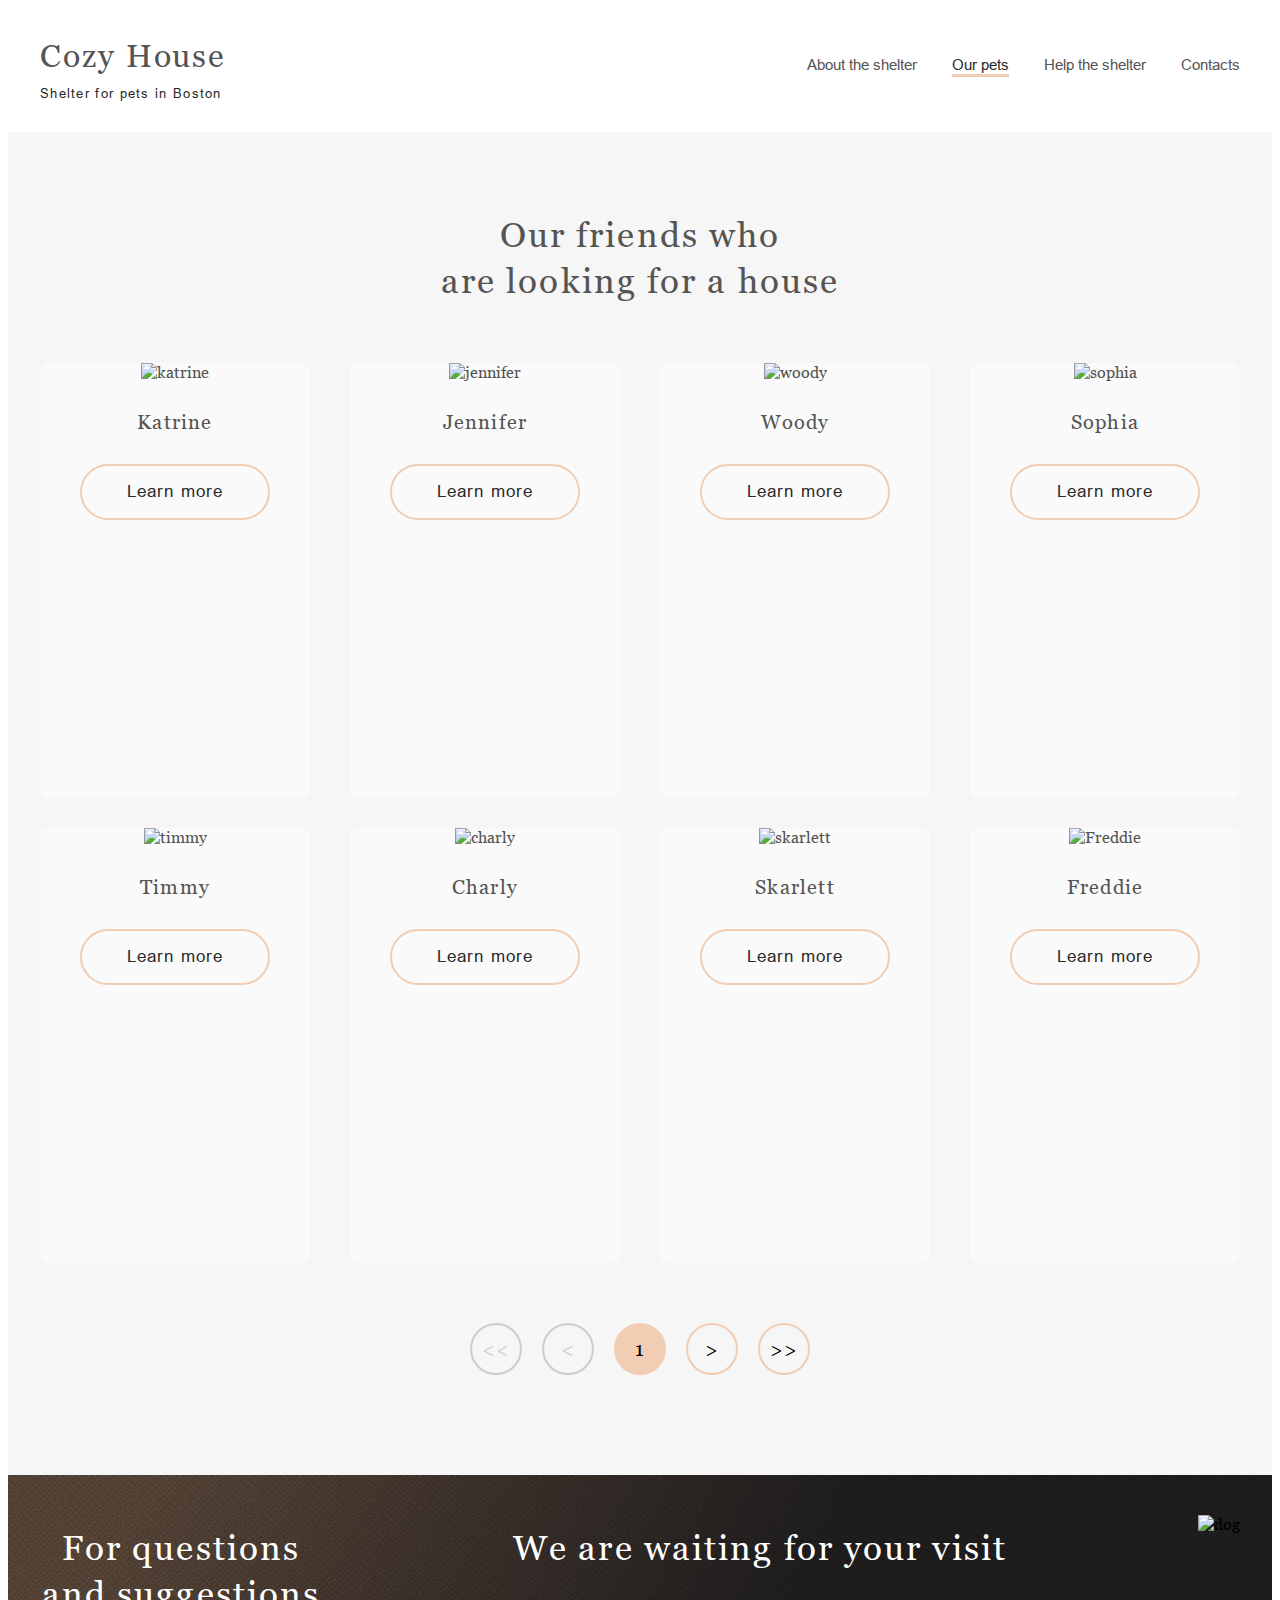
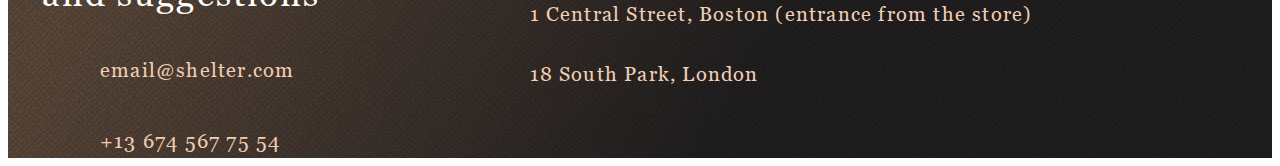
==== shelter/pages/pets/index.html @ 900b5357 "refactor: fix interactive in pagination-btn" ====
<!DOCTYPE html>
<html lang="en">
<head>
    <meta charset="UTF-8">
    <meta http-equiv="X-UA-Compatible" content="IE=edge">
    <meta name="viewport" content="width=device-width, initial-scale=1.0">
    <title>Shelter</title>
    <link rel="stylesheet" href="normalize.css">
    <link rel='stylesheet' href="style.css">
    <link rel='stylesheet' href="https://cdnjs.cloudflare.com/ajax/libs/font-awesome/6.1.1/css/all.min.css">
</head>
<body>
    <header class="header">
        <div class="wrapper">
            <div class="logo">
                <h1><a href='https://rolling-scopes-school.github.io/whityha-JSFE2022Q1/shelter/pages/main/'>Cozy House</a></h1>
                <span>Shelter for pets in Boston</span>
            </div>                
            <nav class="navbar">
                <ul class="navbar-list">
                    <li><a href="https://rolling-scopes-school.github.io/whityha-JSFE2022Q1/shelter/pages/main/">About the shelter</a></li>
                    <li><a class="active" href="#">Our pets</a></li>
                    <li><a href="https://rolling-scopes-school.github.io/whityha-JSFE2022Q1/shelter/pages/main/#help">Help the shelter</a></li>
                    <li><a href="#footer">Contacts</a></li>
                </ul>
            </nav>
        </div>
    </header>
    <main>
        <div class="content wrapper">
            <h3>Our friends who<br> are looking for a house</h3>
            <div class="content_cards">
                <div class="content_cards_card">
                    <img src="../../assets/images/pets-katrine.png" alt="katrine">
                    <span class="animal-name">Katrine</span>
                    <button type="button">Learn more</button>
                </div>
                <div class="content_cards_card">
                    <img src="../../assets/images/pets-jennifer.png" alt="jennifer">
                    <span class="animal-name">Jennifer</span>
                    <button type="button">Learn more</button>
                </div>
                <div class="content_cards_card">
                    <img src="../../assets/images/pets-woody.png" alt="woody">
                    <span class="animal-name">Woody</span>
                    <button type="button">Learn more</button>
                </div>
                <div class="content_cards_card">
                    <img src="../../assets/images/pets-sophia.png" alt="sophia">
                    <span class="animal-name">Sophia</span>
                    <button type="button">Learn more</button>
                </div>
                <div class="content_cards_card">
                    <img src="../../assets/images/pets-timmy.png" alt="timmy">
                    <span class="animal-name">Timmy</span>
                    <button type="button">Learn more</button>
                </div>
                <div class="content_cards_card">
                    <img src="../../assets/images/pets-charly.png" alt="charly">
                    <span class="animal-name">Charly</span>
                    <button type="button">Learn more</button>
                </div>
                <div class="content_cards_card">
                    <img src="../../assets/images/pets-scarlet.png" alt="skarlett">
                    <span class="animal-name">Skarlett</span>
                    <button type="button">Learn more</button>
                </div>
                <div class="content_cards_card">
                    <img src="../../assets/images/pets-freddie.png" alt="Freddie">
                    <span class="animal-name">Freddie</span>
                    <button type="button">Learn more</button>
                </div>
            </div>
            <div class="content_pagination">
                <button disabled class="prev-all pagination_btn"><<</button>
                <button disabled class="prev pagination_btn"><</button>
                <button class='page-number'>1</button>
                <button class="next pagination_btn">></button>
                <button class="next-all pagination_btn">>></button>
            </div>
        </div>
    </main>
    <footer id="footer" class="footer">
        <div class="wrapper">
            <div class="footer_content">
                <div class="footer_content_contacts">
                    <h3>For questions and suggestions</h3>
                    <a class="email" href="mailto:email@shelter.com">email@shelter.com</a>
                    <a class='phone' href="tel:+136745677554">+13 674 567 75 54</a>
                </div>
                <div class="footer_content_address">
                    <h3>We are waiting for your visit</h3>
                    <address class="address_boston"><a target='_blank' href="https://goo.gl/maps/nfhwfXQECsjqqBsg9">1 Central Street, Boston (entrance from the store)</a></address>
                    <address class="address_london"><a target='_blank' href="https://goo.gl/maps/8sc8VZQRDBwhTuon7">18 South Park, London</a></address>
                </div>
                <div class="footer_content_image">
                    <img src="../../assets/images/footer-puppy.png" alt="dog">
                </div>
            </div>
        </div>
    </footer>    
</body>
</html>
---- shelter/pages/pets/style.css ----
ul,ol{list-style:none;padding:0}a{text-decoration:none;color:inherit}*{-webkit-box-sizing:border-box;box-sizing:border-box}h1,h2,h3,h4,h5,h6{padding:0;margin:0}@font-face{font-family:'Arial';src:url("../../assets/fonts/arial/arial-regular.ttf") format("truetype");font-weight:400;font-style:normal}@font-face{font-family:'Arial';src:url("../../assets/fonts/arial/arial-italic.ttf") format("truetype");font-weight:400;font-style:italic}@font-face{font-family:'Georgia';src:url("../../assets/fonts/georgia/georgia-regular.ttf") format("truetype");font-weight:400;font-style:normal}.wrapper{font-family:Arial,sans-serif;width:1200px;margin:0 auto}.header{position:-webkit-sticky;position:sticky;top:0;background-color:#fff}.header .wrapper{padding:30px 0px;display:-webkit-box;display:-ms-flexbox;display:flex;-webkit-box-pack:justify;-ms-flex-pack:justify;justify-content:space-between}.header .wrapper .logo h1{color:#545454;font-family:Georgia,serif;font-size:32px;line-height:1.1;letter-spacing:.06em;margin-bottom:10px;font-weight:400}.header .wrapper .logo span{color:#292929;letter-spacing:.1em;font-size:13px;line-height:14.95px}.header .wrapper .navbar-list{display:-webkit-box;display:-ms-flexbox;display:flex;-webkit-column-gap:35px;column-gap:35px;color:#545454;font-size:15px;line-height:24px}.header .wrapper .navbar-list .active{color:#292929;position:relative;padding-bottom:4px}.header .wrapper .navbar-list .active::after{content:'';position:absolute;width:100%;bottom:0;left:0;height:3px;background-color:#F1CDB3}.header .wrapper .navbar-list a{-webkit-transition:.1s;transition:.1s}.header .wrapper .navbar-list a:hover{color:#292929}main{background-color:#F6F6F6}main .content{padding:80px 0px 100px 0px;display:-webkit-box;display:-ms-flexbox;display:flex;-webkit-box-orient:vertical;-webkit-box-direction:normal;-ms-flex-direction:column;flex-direction:column;-webkit-box-align:center;-ms-flex-align:center;align-items:center}main .content h3{font-size:35px;line-height:1.3;font-family:Georgia,serif;font-weight:400;letter-spacing:.06em;color:#545454;text-align:center}main .content_cards{margin-top:60px;margin-bottom:60px;display:-webkit-box;display:-ms-flexbox;display:flex;-ms-flex-wrap:wrap;flex-wrap:wrap;-webkit-box-pack:center;-ms-flex-pack:center;justify-content:center;-webkit-column-gap:40px;column-gap:40px;row-gap:30px;color:#545454}main .content_cards_card{width:270px;border-radius:9px;height:435px;background-color:#FAFAFA;font-family:Georgia,serif;display:-webkit-box;display:-ms-flexbox;display:flex;-webkit-box-orient:vertical;-webkit-box-direction:normal;-ms-flex-direction:column;flex-direction:column;-webkit-box-align:center;-ms-flex-align:center;align-items:center;-webkit-transition:.2s;transition:.2s}main .content_cards_card:hover{cursor:pointer;background-color:#fff}main .content_cards_card:hover button{border-color:#F1CDB3}main .content_cards_card img{margin-bottom:30px}main .content_cards_card .animal-name{margin-bottom:30px;font-size:20px;letter-spacing:.06em;line-height:1.13}main .content_cards_card button{color:#292929;padding:15px 45px;border-radius:100px;border:2px solid #F1CDB3;background-color:transparent;-webkit-transition:.2s;transition:.2s;font-size:17px;font-weight:400;letter-spacing:.06em;line-height:1.3}main .content_cards_card button:hover{cursor:pointer;border-color:#FDDCC4;background-color:#FDDCC4}main .content_pagination{display:-webkit-box;display:-ms-flexbox;display:flex;-webkit-column-gap:20px;column-gap:20px;-webkit-box-pack:center;-ms-flex-pack:center;justify-content:center}main .content_pagination button{font-family:Georgia,serif;border-radius:50px;border:2px solid #F1CDB3;width:52px;height:52px;font-size:20px;letter-spacing:.06em;background-color:inherit;-webkit-transition:.2s;transition:.2s}main .content_pagination .pagination_btn:hover:not([disabled]){cursor:pointer;background-color:#FDDCC4;border:2px solid #FDDCC4}main .content_pagination .pagination_btn:disabled{border:2px solid #CDCDCD;color:#CDCDCD;cursor:default}main .content_pagination .page-number{background-color:#F1CDB3}.footer{background:url("../../assets/images/noise_transparent@2x.png"),linear-gradient(120deg, #5B483A 10%, #211F20 60%);padding-top:40px}.footer_content{display:-webkit-box;display:-ms-flexbox;display:flex;-webkit-box-pack:justify;-ms-flex-pack:justify;justify-content:space-between;font-family:Georgia,serif}.footer_content_contacts{display:-webkit-box;display:-ms-flexbox;display:flex;-webkit-box-orient:vertical;-webkit-box-direction:normal;-ms-flex-direction:column;flex-direction:column;max-width:23.5%;padding-top:10px}.footer_content_contacts h3{font-size:35px;line-height:1.3;font-family:Georgia,serif;font-weight:400;letter-spacing:.06em;color:#545454;text-align:center;color:#fff;margin-bottom:40px}.footer_content_contacts .email{padding-left:60px;padding-top:3px;padding-bottom:3px;font-family:Georgia,serif;font-size:20px;line-height:23px;letter-spacing:.06em;color:#F1CDB3;text-decoration:none;font-weight:400;margin-bottom:40px;background:url("../../assets/icons/mail.svg") no-repeat left center}.footer_content_contacts .phone{padding:5px 0px 5px 60px;font-family:Georgia,serif;font-size:20px;line-height:23px;letter-spacing:.06em;color:#F1CDB3;text-decoration:none;font-weight:400;background:url("../../assets/icons/icon-phone.svg") no-repeat left center}.footer_content_contacts .email:hover,.footer_content_contacts .phone:hover{text-decoration:underline}.footer_content_address{display:-webkit-box;display:-ms-flexbox;display:flex;padding-top:10px;-webkit-box-orient:vertical;-webkit-box-direction:normal;-ms-flex-direction:column;flex-direction:column;margin-left:160px;font-family:Georgia,serif;font-size:20px;line-height:23px;letter-spacing:.06em;color:#F1CDB3}.footer_content_address h3{font-size:35px;line-height:1.3;font-family:Georgia,serif;font-weight:400;letter-spacing:.06em;color:#545454;text-align:center;color:#fff}.footer_content_address .address_boston,.footer_content_address .address_london{font-style:normal;margin-top:32px}.footer_content_address .address_boston a,.footer_content_address .address_london a{display:inline-block;color:inherit;text-decoration:none;background:url("../../assets/icons/icon-marker.svg") no-repeat left center;padding-left:42px;text-align:left}.footer_content_address .address_boston a:hover,.footer_content_address .address_london a:hover{text-decoration:underline}.footer_content_address .address_london a{padding-top:5px;padding-bottom:5px}.footer_content_image{margin-left:160px;max-height:310px}
/*# sourceMappingURL=style.css.map */
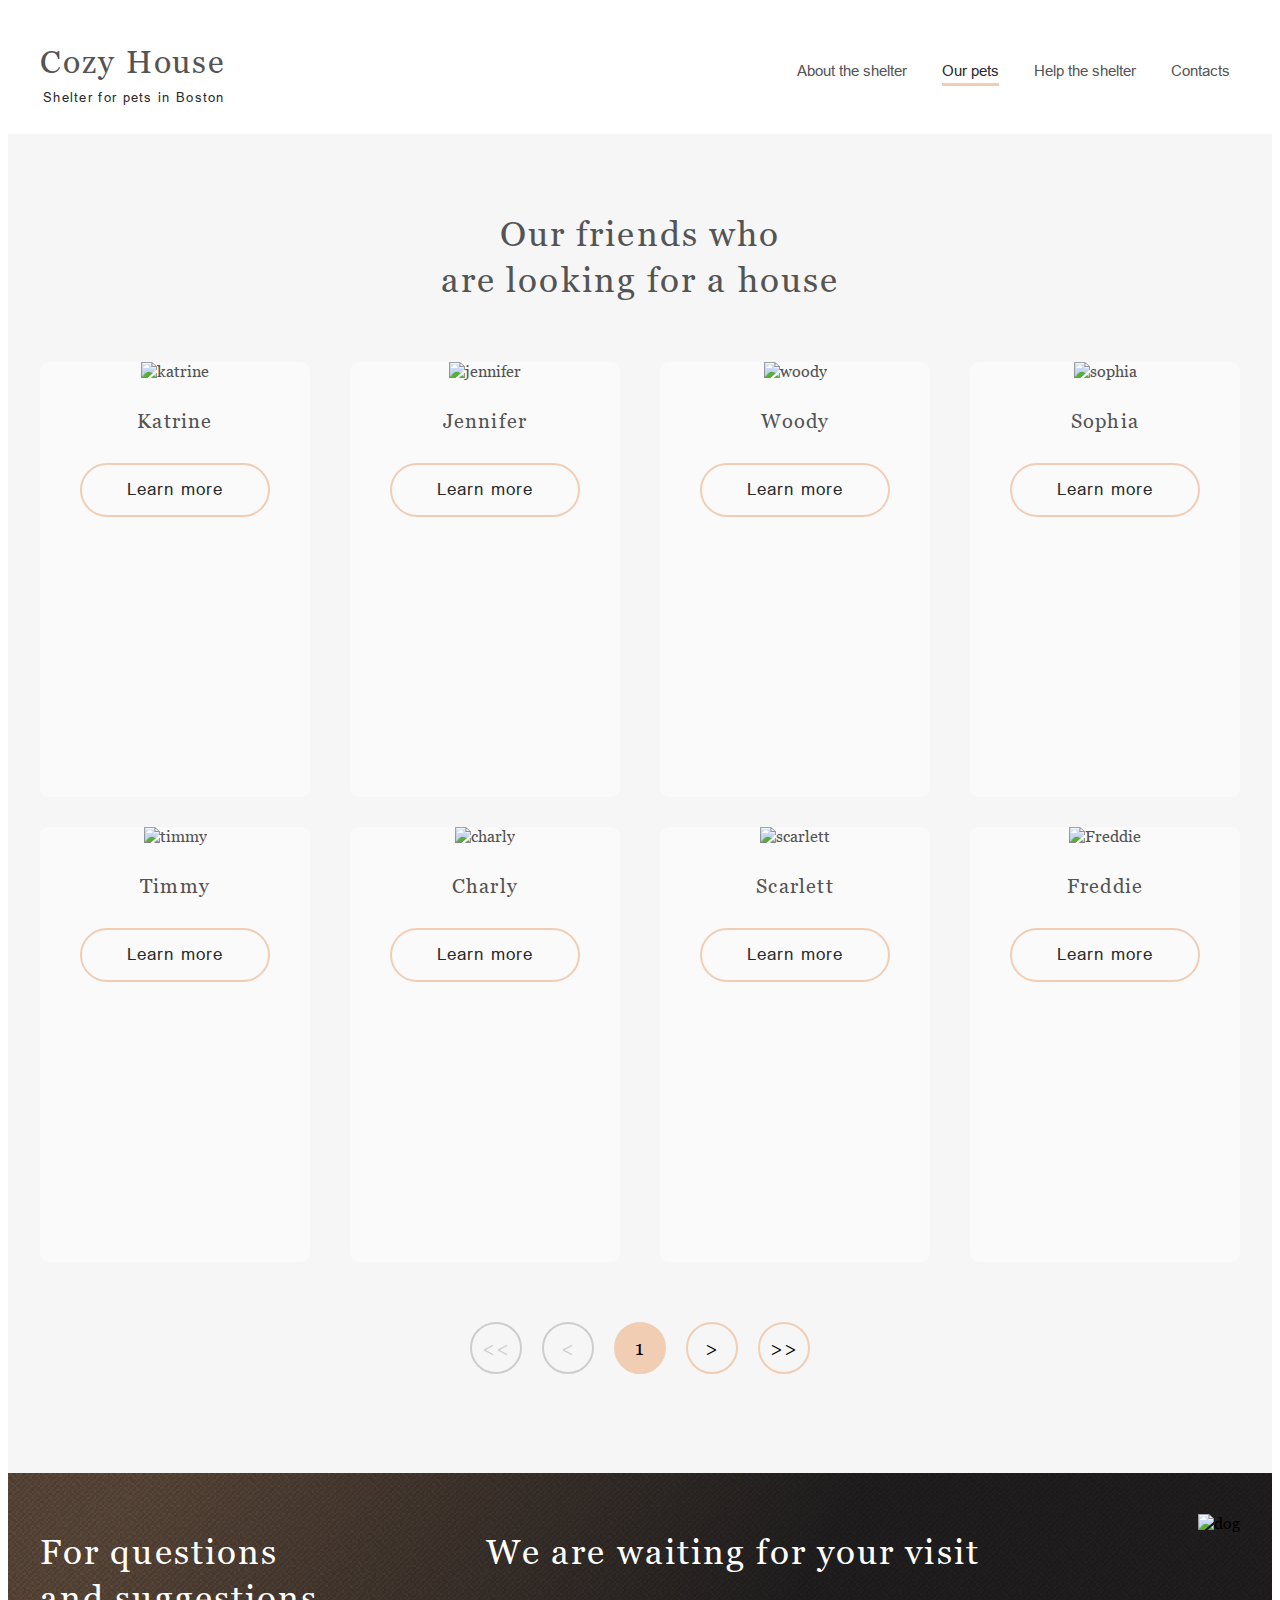
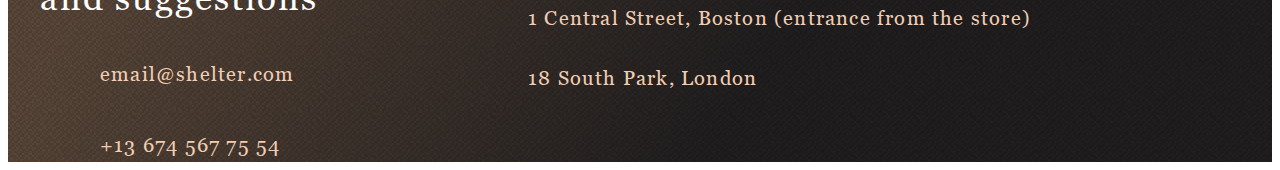
==== commit c0e2da13: "fix: убрал класс активности с окна popup на обеих страницах. Пофикисил бесконечную генерацию popupов" ====
--- a/shelter/pages/pets/index.html
+++ b/shelter/pages/pets/index.html
@@ -10,13 +10,21 @@
     <link rel='stylesheet' href="https://cdnjs.cloudflare.com/ajax/libs/font-awesome/6.1.1/css/all.min.css">
 </head>
 <body>
+    <div class="overlay"></div>
     <header class="header">
         <div class="wrapper">
             <div class="logo">
                 <h1><a href='https://rolling-scopes-school.github.io/whityha-JSFE2022Q1/shelter/pages/main/'>Cozy House</a></h1>
                 <span>Shelter for pets in Boston</span>
-            </div>                
+            </div>
+            <div class="burger-overlay"></div>
+            <div class="burger">                
+            </div>             
             <nav class="navbar">
+                <div class="fake-logo">
+                    <a class="cozy" href='https://rolling-scopes-school.github.io/whityha-JSFE2022Q1/shelter/pages/main/'>Cozy House</a>
+                    <span class="small-text">Shelter for pets in Boston</span>
+                </div>
                 <ul class="navbar-list">
                     <li><a href="https://rolling-scopes-school.github.io/whityha-JSFE2022Q1/shelter/pages/main/">About the shelter</a></li>
                     <li><a class="active" href="#">Our pets</a></li>
@@ -33,7 +41,7 @@
                 <div class="content_cards_card">
                     <img src="../../assets/images/pets-katrine.png" alt="katrine">
                     <span class="animal-name">Katrine</span>
-                    <button type="button">Learn more</button>
+                    <button data-name='Katrine' type="button">Learn more</button>
                 </div>
                 <div class="content_cards_card">
                     <img src="../../assets/images/pets-jennifer.png" alt="jennifer">
@@ -61,8 +69,8 @@
                     <button type="button">Learn more</button>
                 </div>
                 <div class="content_cards_card">
-                    <img src="../../assets/images/pets-scarlet.png" alt="skarlett">
-                    <span class="animal-name">Skarlett</span>
+                    <img src="../../assets/images/pets-scarlett.png" alt="scarlett">
+                    <span class="animal-name">Scarlett</span>
                     <button type="button">Learn more</button>
                 </div>
                 <div class="content_cards_card">
@@ -98,6 +106,7 @@
                 </div>
             </div>
         </div>
-    </footer>    
+    </footer>   
+    <script src="script.js"></script> 
 </body>
 </html>--- a/shelter/pages/pets/style.css
+++ b/shelter/pages/pets/style.css
@@ -1,2 +1,2 @@
-ul,ol{list-style:none;padding:0}a{text-decoration:none;color:inherit}*{-webkit-box-sizing:border-box;box-sizing:border-box}h1,h2,h3,h4,h5,h6{padding:0;margin:0}@font-face{font-family:'Arial';src:url("../../assets/fonts/arial/arial-regular.ttf") format("truetype");font-weight:400;font-style:normal}@font-face{font-family:'Arial';src:url("../../assets/fonts/arial/arial-italic.ttf") format("truetype");font-weight:400;font-style:italic}@font-face{font-family:'Georgia';src:url("../../assets/fonts/georgia/georgia-regular.ttf") format("truetype");font-weight:400;font-style:normal}.wrapper{font-family:Arial,sans-serif;width:1200px;margin:0 auto}.header{position:-webkit-sticky;position:sticky;top:0;background-color:#fff}.header .wrapper{padding:30px 0px;display:-webkit-box;display:-ms-flexbox;display:flex;-webkit-box-pack:justify;-ms-flex-pack:justify;justify-content:space-between}.header .wrapper .logo h1{color:#545454;font-family:Georgia,serif;font-size:32px;line-height:1.1;letter-spacing:.06em;margin-bottom:10px;font-weight:400}.header .wrapper .logo span{color:#292929;letter-spacing:.1em;font-size:13px;line-height:14.95px}.header .wrapper .navbar-list{display:-webkit-box;display:-ms-flexbox;display:flex;-webkit-column-gap:35px;column-gap:35px;color:#545454;font-size:15px;line-height:24px}.header .wrapper .navbar-list .active{color:#292929;position:relative;padding-bottom:4px}.header .wrapper .navbar-list .active::after{content:'';position:absolute;width:100%;bottom:0;left:0;height:3px;background-color:#F1CDB3}.header .wrapper .navbar-list a{-webkit-transition:.1s;transition:.1s}.header .wrapper .navbar-list a:hover{color:#292929}main{background-color:#F6F6F6}main .content{padding:80px 0px 100px 0px;display:-webkit-box;display:-ms-flexbox;display:flex;-webkit-box-orient:vertical;-webkit-box-direction:normal;-ms-flex-direction:column;flex-direction:column;-webkit-box-align:center;-ms-flex-align:center;align-items:center}main .content h3{font-size:35px;line-height:1.3;font-family:Georgia,serif;font-weight:400;letter-spacing:.06em;color:#545454;text-align:center}main .content_cards{margin-top:60px;margin-bottom:60px;display:-webkit-box;display:-ms-flexbox;display:flex;-ms-flex-wrap:wrap;flex-wrap:wrap;-webkit-box-pack:center;-ms-flex-pack:center;justify-content:center;-webkit-column-gap:40px;column-gap:40px;row-gap:30px;color:#545454}main .content_cards_card{width:270px;border-radius:9px;height:435px;background-color:#FAFAFA;font-family:Georgia,serif;display:-webkit-box;display:-ms-flexbox;display:flex;-webkit-box-orient:vertical;-webkit-box-direction:normal;-ms-flex-direction:column;flex-direction:column;-webkit-box-align:center;-ms-flex-align:center;align-items:center;-webkit-transition:.2s;transition:.2s}main .content_cards_card:hover{cursor:pointer;background-color:#fff}main .content_cards_card:hover button{border-color:#F1CDB3}main .content_cards_card img{margin-bottom:30px}main .content_cards_card .animal-name{margin-bottom:30px;font-size:20px;letter-spacing:.06em;line-height:1.13}main .content_cards_card button{color:#292929;padding:15px 45px;border-radius:100px;border:2px solid #F1CDB3;background-color:transparent;-webkit-transition:.2s;transition:.2s;font-size:17px;font-weight:400;letter-spacing:.06em;line-height:1.3}main .content_cards_card button:hover{cursor:pointer;border-color:#FDDCC4;background-color:#FDDCC4}main .content_pagination{display:-webkit-box;display:-ms-flexbox;display:flex;-webkit-column-gap:20px;column-gap:20px;-webkit-box-pack:center;-ms-flex-pack:center;justify-content:center}main .content_pagination button{font-family:Georgia,serif;border-radius:50px;border:2px solid #F1CDB3;width:52px;height:52px;font-size:20px;letter-spacing:.06em;background-color:inherit;-webkit-transition:.2s;transition:.2s}main .content_pagination .pagination_btn:hover:not([disabled]){cursor:pointer;background-color:#FDDCC4;border:2px solid #FDDCC4}main .content_pagination .pagination_btn:disabled{border:2px solid #CDCDCD;color:#CDCDCD;cursor:default}main .content_pagination .page-number{background-color:#F1CDB3}.footer{background:url("../../assets/images/noise_transparent@2x.png"),linear-gradient(120deg, #5B483A 10%, #211F20 60%);padding-top:40px}.footer_content{display:-webkit-box;display:-ms-flexbox;display:flex;-webkit-box-pack:justify;-ms-flex-pack:justify;justify-content:space-between;font-family:Georgia,serif}.footer_content_contacts{display:-webkit-box;display:-ms-flexbox;display:flex;-webkit-box-orient:vertical;-webkit-box-direction:normal;-ms-flex-direction:column;flex-direction:column;max-width:23.5%;padding-top:10px}.footer_content_contacts h3{font-size:35px;line-height:1.3;font-family:Georgia,serif;font-weight:400;letter-spacing:.06em;color:#545454;text-align:center;color:#fff;margin-bottom:40px}.footer_content_contacts .email{padding-left:60px;padding-top:3px;padding-bottom:3px;font-family:Georgia,serif;font-size:20px;line-height:23px;letter-spacing:.06em;color:#F1CDB3;text-decoration:none;font-weight:400;margin-bottom:40px;background:url("../../assets/icons/mail.svg") no-repeat left center}.footer_content_contacts .phone{padding:5px 0px 5px 60px;font-family:Georgia,serif;font-size:20px;line-height:23px;letter-spacing:.06em;color:#F1CDB3;text-decoration:none;font-weight:400;background:url("../../assets/icons/icon-phone.svg") no-repeat left center}.footer_content_contacts .email:hover,.footer_content_contacts .phone:hover{text-decoration:underline}.footer_content_address{display:-webkit-box;display:-ms-flexbox;display:flex;padding-top:10px;-webkit-box-orient:vertical;-webkit-box-direction:normal;-ms-flex-direction:column;flex-direction:column;margin-left:160px;font-family:Georgia,serif;font-size:20px;line-height:23px;letter-spacing:.06em;color:#F1CDB3}.footer_content_address h3{font-size:35px;line-height:1.3;font-family:Georgia,serif;font-weight:400;letter-spacing:.06em;color:#545454;text-align:center;color:#fff}.footer_content_address .address_boston,.footer_content_address .address_london{font-style:normal;margin-top:32px}.footer_content_address .address_boston a,.footer_content_address .address_london a{display:inline-block;color:inherit;text-decoration:none;background:url("../../assets/icons/icon-marker.svg") no-repeat left center;padding-left:42px;text-align:left}.footer_content_address .address_boston a:hover,.footer_content_address .address_london a:hover{text-decoration:underline}.footer_content_address .address_london a{padding-top:5px;padding-bottom:5px}.footer_content_image{margin-left:160px;max-height:310px}
+ul,ol{list-style:none;padding:0}a{text-decoration:none;color:inherit}html{scroll-behavior:smooth}*{-webkit-box-sizing:border-box;box-sizing:border-box}h1,h2,h3,h4,h5,h6{padding:0;margin:0}@font-face{font-family:'Arial';src:url("../../assets/fonts/arial/arial-regular.ttf") format("truetype");font-weight:400;font-style:normal}@font-face{font-family:'Arial';src:url("../../assets/fonts/arial/arial-italic.ttf") format("truetype");font-weight:400;font-style:italic}@font-face{font-family:'Georgia';src:url("../../assets/fonts/georgia/georgia-regular.ttf") format("truetype");font-weight:400;font-style:normal}body.active{overflow-y:hidden}body.active .logo{opacity:0}.wrapper{font-family:Arial,sans-serif;width:1200px;margin:0 auto}@media (max-width: 1279px){.wrapper{width:100%}}.overlay{-webkit-transition:.2s;transition:.2s}.overlay.active{position:fixed;z-index:4;width:100vw;height:100vh;background-color:rgba(41,41,41,0.6)}.overlay:hover{cursor:pointer}.popup{display:-webkit-box;display:-ms-flexbox;display:flex;width:900px;height:500px;background-color:#FAFAFA;border-radius:20px;position:fixed;top:50%;left:50%;z-index:10;-webkit-transform:translateX(-50%) translateY(-50%);transform:translateX(-50%) translateY(-50%);-webkit-transition:3s;transition:3s}@media (max-width: 1279px){.popup{width:630px;height:auto;min-height:350px}}@media (max-width: 1279px) and (max-width: 767px){.popup{width:240px}}.popup_close-btn{position:absolute;right:-40px;top:-50px;width:50px;height:50px;border:2px solid #F1CDB3;border-radius:100px;background-color:transparent;-webkit-transform:rotate(45deg);transform:rotate(45deg);cursor:pointer;-webkit-transition:.2s;transition:.2s}@media (max-width: 767px){.popup_close-btn{right:-25px}}.popup_close-btn:hover{background-color:#FDDCC4}.popup_close-btn::after{content:'';background-color:black;position:absolute;top:50%;left:50%;width:17px;height:2px;-webkit-transform:rotate(0deg) translateX(-50%) translateY(-50%);transform:rotate(0deg) translateX(-50%) translateY(-50%)}.popup_close-btn::before{content:'';background-color:black;position:absolute;top:50%;left:50%;width:2px;height:17px;-webkit-transform:rotate(0deg) translateX(-50%) translateY(-50%);transform:rotate(0deg) translateX(-50%) translateY(-50%)}.popup_img{width:500px}@media (max-width: 1279px){.popup_img{width:350px;height:350px}}@media (max-width: 1279px) and (max-width: 767px){.popup_img{display:none}}.popup_img img{width:500px;border-radius:10px}@media (max-width: 1279px){.popup_img img{width:350px;height:350px}}.popup_description{margin-left:29px;margin-top:50px;margin-right:20px;display:-webkit-box;display:-ms-flexbox;display:flex;-webkit-box-orient:vertical;-webkit-box-direction:normal;-ms-flex-direction:column;flex-direction:column;row-gap:40px;font-family:Georgia,serif}@media (max-width: 1279px){.popup_description{margin-top:10px;margin-left:11px;row-gap:20px}}@media (max-width: 1279px) and (max-width: 767px){.popup_description{margin:10px}}@media (max-width: 767px){.popup_description_breed{text-align:center}}.popup_description_breed .name-animal{font-size:35px;line-height:1.3;font-family:Georgia,serif;font-weight:400;letter-spacing:.06em;color:#545454;text-align:center;color:black;margin-bottom:10px}@media (max-width: 767px){.popup_description_breed .name-animal{font-size:25px;line-height:1.1}}.popup_description_breed p{font-size:20px;line-height:23px}@media (max-width: 1279px){.popup_description_text{font-size:13px}}@media (max-width: 1279px) and (max-width: 767px){.popup_description_text{text-align:justify}}.popup_description_list{display:-webkit-box;display:-ms-flexbox;display:flex;-webkit-box-orient:vertical;-webkit-box-direction:normal;-ms-flex-direction:column;flex-direction:column;row-gap:10px;margin:0}@media (max-width: 1279px){.popup_description_list{padding-bottom:10px}}.popup_description_list .list-item{font-weight:bold;position:relative;margin-left:20px}.popup_description_list .list-item .dinamic{font-weight:normal}.popup_description_list .list-item::before{color:#F1CDB3;content:'●';position:absolute;top:0px;left:-20px}.header{position:-webkit-sticky;position:sticky;top:0;background-color:#fff}@media (max-width: 1279px){.header{padding:0px 30px}}@media (max-width: 1279px) and (max-width: 767px){.header{padding:0 10px}}.header .wrapper{padding:30px 0px;display:-webkit-box;display:-ms-flexbox;display:flex;padding-top:36px;-webkit-box-pack:justify;-ms-flex-pack:justify;justify-content:space-between;position:relative;cursor:pointer}@media (max-width: 1279px){.header .wrapper{padding:29px 0px}}@media (max-width: 1279px) and (max-width: 767px){.header .wrapper{-webkit-box-align:center;-ms-flex-align:center;align-items:center}}.header .wrapper .burger-overlay{-webkit-transition:.2s;transition:.2s}.header .wrapper .burger-overlay.active{position:fixed;top:0;right:0;z-index:4;width:100vw;height:100vh;background-color:rgba(41,41,41,0.6)}.header .wrapper .logo{height:60px;-webkit-transition:.2s;transition:.2s}.header .wrapper .logo h1{color:#545454;font-family:Georgia,serif;font-size:32px;line-height:1.1;letter-spacing:.06em;font-weight:400;margin-bottom:8px}@media (max-width: 767px){.header .wrapper .logo h1{position:relative;z-index:3}}.header .wrapper .logo span{display:inline-block;font-family:Arial,sans-serif;padding-left:3px;color:#292929;letter-spacing:.1em;font-size:13px;line-height:14.95px}@media (max-width: 767px){.header .wrapper .logo span{position:relative;z-index:3}}.header .wrapper .burger{display:none;-webkit-transition:.4s;transition:.4s}@media (max-width: 767px){.header .wrapper .burger{display:-webkit-box;display:-ms-flexbox;display:flex;width:30px;height:22px;background:url("../../assets/images/Burger-pets.svg") no-repeat center center;margin-right:43px;z-index:8}}.header .wrapper .navbar.navbar-active .fake-logo{opacity:1}.header .wrapper .navbar{width:36.9%;position:relative}@media (max-width: 1279px){.header .wrapper .navbar{width:63%}}@media (max-width: 1279px) and (max-width: 767px){.header .wrapper .navbar{position:fixed;top:0;right:-110%;width:320px;height:100vh;background-color:#fff;display:-webkit-box;display:-ms-flexbox;display:flex;-webkit-box-pack:center;-ms-flex-pack:center;justify-content:center;-webkit-box-align:center;-ms-flex-align:center;align-items:center;-webkit-transition:.5s;transition:.5s;z-index:6}}.header .wrapper .navbar .fake-logo{-webkit-transition:cubic-bezier(0.42, 0, 0.58, 1.02) 0.5s;transition:cubic-bezier(0.42, 0, 0.58, 1.02) 0.5s;opacity:0;display:none}.header .wrapper .navbar .fake-logo .cozy{font-family:Georgia,serif;color:#545454;font-size:32px;letter-spacing:0.06em;font-weight:400}.header .wrapper .navbar .fake-logo .small-text{font-family:Arial,sans-serif;font-size:13px;letter-spacing:0.116em;font-weight:400;display:inline-block;padding-left:4px;padding-top:9px;letter-spacing:.1em}@media (max-width: 767px){.header .wrapper .navbar .fake-logo{display:block;opacity:0;position:absolute;top:30px;left:10px}}.header .wrapper .navbar-list{display:-webkit-box;display:-ms-flexbox;display:flex;-webkit-column-gap:35px;column-gap:35px;color:#545454;font-size:15px;line-height:24px}@media (max-width: 1279px){.header .wrapper .navbar-list{-webkit-column-gap:36px;column-gap:36px;-webkit-box-pack:end;-ms-flex-pack:end;justify-content:flex-end}}@media (max-width: 1279px) and (max-width: 767px){.header .wrapper .navbar-list{-webkit-box-orient:vertical;-webkit-box-direction:normal;-ms-flex-direction:column;flex-direction:column;-webkit-box-align:center;-ms-flex-align:center;align-items:center;row-gap:43px}}.header .wrapper .navbar-list .active{color:#292929;position:relative;padding-bottom:7px}.header .wrapper .navbar-list .active::after{content:'';position:absolute;width:100%;bottom:0;left:0;height:3px;background-color:#F1CDB3}.header .wrapper .navbar-list a{-webkit-transition:.1s;transition:.1s}@media (max-width: 767px){.header .wrapper .navbar-list a{font-size:32px}}.header .wrapper .navbar-list a:hover{color:#292929}@media (max-width: 767px){.header .wrapper .navbar-active{right:0}}@media (max-width: 767px){.header .wrapper .burger-active{position:fixed;top:48px;right:13px;-webkit-transform:rotate(90deg);transform:rotate(90deg);z-index:8}}main{background-color:#F6F6F6}main .content{padding:77px 0px 99px 0px;display:-webkit-box;display:-ms-flexbox;display:flex;-webkit-box-orient:vertical;-webkit-box-direction:normal;-ms-flex-direction:column;flex-direction:column;-webkit-box-align:center;-ms-flex-align:center;align-items:center}@media (max-width: 1279px){main .content{padding-top:83px;padding-bottom:74px}}@media (max-width: 1279px) and (max-width: 767px){main .content{padding:42px 10px}}main .content h3{font-size:35px;line-height:1.3;font-family:Georgia,serif;font-weight:400;letter-spacing:.06em;color:#545454;text-align:center}@media (max-width: 767px){main .content h3{font-size:25px;line-height:1.1}}@media (max-width: 767px){main .content h3{line-height:1.26}}main .content_cards{margin-top:60px;margin-bottom:60px;display:-webkit-box;display:-ms-flexbox;display:flex;-ms-flex-wrap:wrap;flex-wrap:wrap;-webkit-box-pack:center;-ms-flex-pack:center;justify-content:center;-webkit-column-gap:40px;column-gap:40px;row-gap:30px;color:#545454}@media (max-width: 1279px){main .content_cards{margin-top:30px;margin-bottom:40px;max-width:768px}}@media (max-width: 1279px) and (max-width: 767px){main .content_cards{-webkit-box-orient:vertical;-webkit-box-direction:normal;-ms-flex-direction:column;flex-direction:column;-ms-flex-wrap:nowrap;flex-wrap:nowrap;-webkit-box-align:center;-ms-flex-align:center;align-items:center;margin-bottom:42px;margin-top:42px}}main .content_cards_card{width:270px;border-radius:9px;height:435px;background-color:#FAFAFA;font-family:Georgia,serif;display:-webkit-box;display:-ms-flexbox;display:flex;-webkit-box-orient:vertical;-webkit-box-direction:normal;-ms-flex-direction:column;flex-direction:column;-webkit-box-align:center;-ms-flex-align:center;align-items:center;-webkit-transition:.2s;transition:.2s}@media (max-width: 1279px){main .content_cards_card:nth-child(7){display:none}main .content_cards_card:nth-child(8){display:none}}@media (max-width: 1279px) and (max-width: 767px){main .content_cards_card{margin:0;display:none}main .content_cards_card:nth-child(1),main .content_cards_card:nth-child(2),main .content_cards_card:nth-child(3){display:-webkit-box;display:-ms-flexbox;display:flex}}main .content_cards_card:hover{background-color:#fff}main .content_cards_card:hover button{border-color:#F1CDB3;background-color:#F1CDB3}main .content_cards_card img{margin-bottom:30px}main .content_cards_card .animal-name{margin-bottom:30px;font-size:20px;letter-spacing:.06em;line-height:1.13}main .content_cards_card button{color:#292929;padding:15px 45px;border-radius:100px;border:2px solid #F1CDB3;background-color:transparent;-webkit-transition:.2s;transition:.2s;font-size:17px;font-weight:400;letter-spacing:.06em}main .content_cards_card button:hover{cursor:pointer;border-color:#FDDCC4;background-color:#FDDCC4}main .content_pagination{display:-webkit-box;display:-ms-flexbox;display:flex;-webkit-column-gap:20px;column-gap:20px;-webkit-box-pack:center;-ms-flex-pack:center;justify-content:center}@media (max-width: 767px){main .content_pagination{-webkit-column-gap:10px;column-gap:10px}}main .content_pagination button{font-family:Georgia,serif;border-radius:50px;border:2px solid #F1CDB3;width:52px;height:52px;font-size:20px;letter-spacing:.06em;background-color:inherit;-webkit-transition:.2s;transition:.2s}main .content_pagination .pagination_btn:hover:not([disabled]){cursor:pointer;background-color:#FDDCC4;border:2px solid #FDDCC4}main .content_pagination .pagination_btn:disabled{border:2px solid #CDCDCD;color:#CDCDCD;cursor:default}main .content_pagination .page-number{background-color:#F1CDB3}.footer{background:url("../../assets/images/noise_transparent@2x.png"),linear-gradient(120deg, #5B483A 10%, #211F20 60%);padding-top:40px}@media (max-width: 1279px){.footer{padding-top:14px}}@media (max-width: 1279px) and (max-width: 767px){.footer{padding-top:0}}.footer_content{display:-webkit-box;display:-ms-flexbox;display:flex;-webkit-box-pack:justify;-ms-flex-pack:justify;justify-content:space-between;font-family:Georgia,serif;margin-top:6px}@media (max-width: 1279px){.footer_content{-webkit-box-align:center;-ms-flex-align:center;align-items:center;-ms-flex-wrap:wrap;flex-wrap:wrap;-webkit-box-pack:center;-ms-flex-pack:center;justify-content:center;row-gap:65px;-webkit-column-gap:28px;column-gap:28px}}@media (max-width: 1279px) and (max-width: 767px){.footer_content{margin-top:0;padding:25px 10px 0 10px;row-gap:0;-ms-flex-wrap:none;flex-wrap:none;-webkit-box-orient:vertical;-webkit-box-direction:normal;-ms-flex-direction:column;flex-direction:column;-webkit-box-align:center;-ms-flex-align:center;align-items:center}}.footer_content_contacts{display:-webkit-box;display:-ms-flexbox;display:flex;-webkit-box-orient:vertical;-webkit-box-direction:normal;-ms-flex-direction:column;flex-direction:column;max-width:23.5%;padding-top:10px}@media (max-width: 1279px){.footer_content_contacts{max-width:40%}}@media (max-width: 1279px) and (max-width: 767px){.footer_content_contacts{max-width:100%;margin:0;-webkit-box-align:center;-ms-flex-align:center;align-items:center}}.footer_content_contacts h3{font-size:35px;line-height:1.3;font-family:Georgia,serif;font-weight:400;letter-spacing:.06em;color:#545454;text-align:center;color:#fff;margin-bottom:40px;text-align:left}@media (max-width: 767px){.footer_content_contacts h3{font-size:25px;line-height:1.1}}@media (max-width: 1279px){.footer_content_contacts h3{text-align:left}}@media (max-width: 1279px) and (max-width: 767px){.footer_content_contacts h3{margin-bottom:45px;text-align:center}}.footer_content_contacts .email{padding-left:60px;padding-top:3px;padding-bottom:3px;font-family:Georgia,serif;font-size:20px;line-height:23px;letter-spacing:.06em;color:#F1CDB3;text-decoration:none;font-weight:400;margin-bottom:40px;background:url("../../assets/icons/mail.svg") no-repeat left center}.footer_content_contacts .phone{padding:5px 0px 5px 60px;font-family:Georgia,serif;font-size:20px;line-height:23px;letter-spacing:.06em;color:#F1CDB3;text-decoration:none;font-weight:400;background:url("../../assets/icons/icon-phone.svg") no-repeat left center}.footer_content_contacts .email:hover,.footer_content_contacts .phone:hover{text-decoration:underline}.footer_content_address{display:-webkit-box;display:-ms-flexbox;display:flex;padding-top:10px;-webkit-box-orient:vertical;-webkit-box-direction:normal;-ms-flex-direction:column;flex-direction:column;margin-left:157px;font-family:Georgia,serif;font-size:20px;line-height:23px;letter-spacing:.06em;color:#F1CDB3}@media (max-width: 1279px){.footer_content_address{margin-left:0;padding-left:5px;max-width:40%}}@media (max-width: 1279px) and (max-width: 767px){.footer_content_address{padding-left:0;max-width:100%;padding-top:45px;-webkit-box-align:start;-ms-flex-align:start;align-items:flex-start}}.footer_content_address h3{font-size:35px;line-height:1.3;font-family:Georgia,serif;font-weight:400;letter-spacing:.06em;color:#545454;text-align:center;color:#fff;text-align:left}@media (max-width: 767px){.footer_content_address h3{font-size:25px;line-height:1.1}}@media (max-width: 1279px){.footer_content_address h3{max-width:480px}}@media (max-width: 1279px) and (max-width: 767px){.footer_content_address h3{-ms-flex-item-align:center;-ms-grid-row-align:center;align-self:center;text-align:center;margin:0px 15px;line-height:1.25}}.footer_content_address .address_boston,.footer_content_address .address_london{font-style:normal;margin-top:32px}@media (max-width: 767px){.footer_content_address .address_boston,.footer_content_address .address_london{margin-top:34px}}.footer_content_address .address_boston a,.footer_content_address .address_london a{display:inline-block;color:inherit;text-decoration:none;background:url("../../assets/icons/icon-marker.svg") no-repeat left center;padding-left:42px;text-align:left}.footer_content_address .address_boston a:hover,.footer_content_address .address_london a:hover{text-decoration:underline}.footer_content_address .address_london a{padding-top:5px;padding-bottom:5px}@media (max-width: 767px){.footer_content_address .address_boston a{padding-top:5px;padding-bottom:5px}}.footer_content_image{margin-left:160px;max-height:310px;margin-top:-5px}@media (max-width: 1279px){.footer_content_image{margin:0}}@media (max-width: 1279px) and (max-width: 767px){.footer_content_image{margin:40px 0 0 0;width:86%}.footer_content_image img{display:block;width:100%;margin:0 auto;max-width:300px}}
 /*# sourceMappingURL=style.css.map */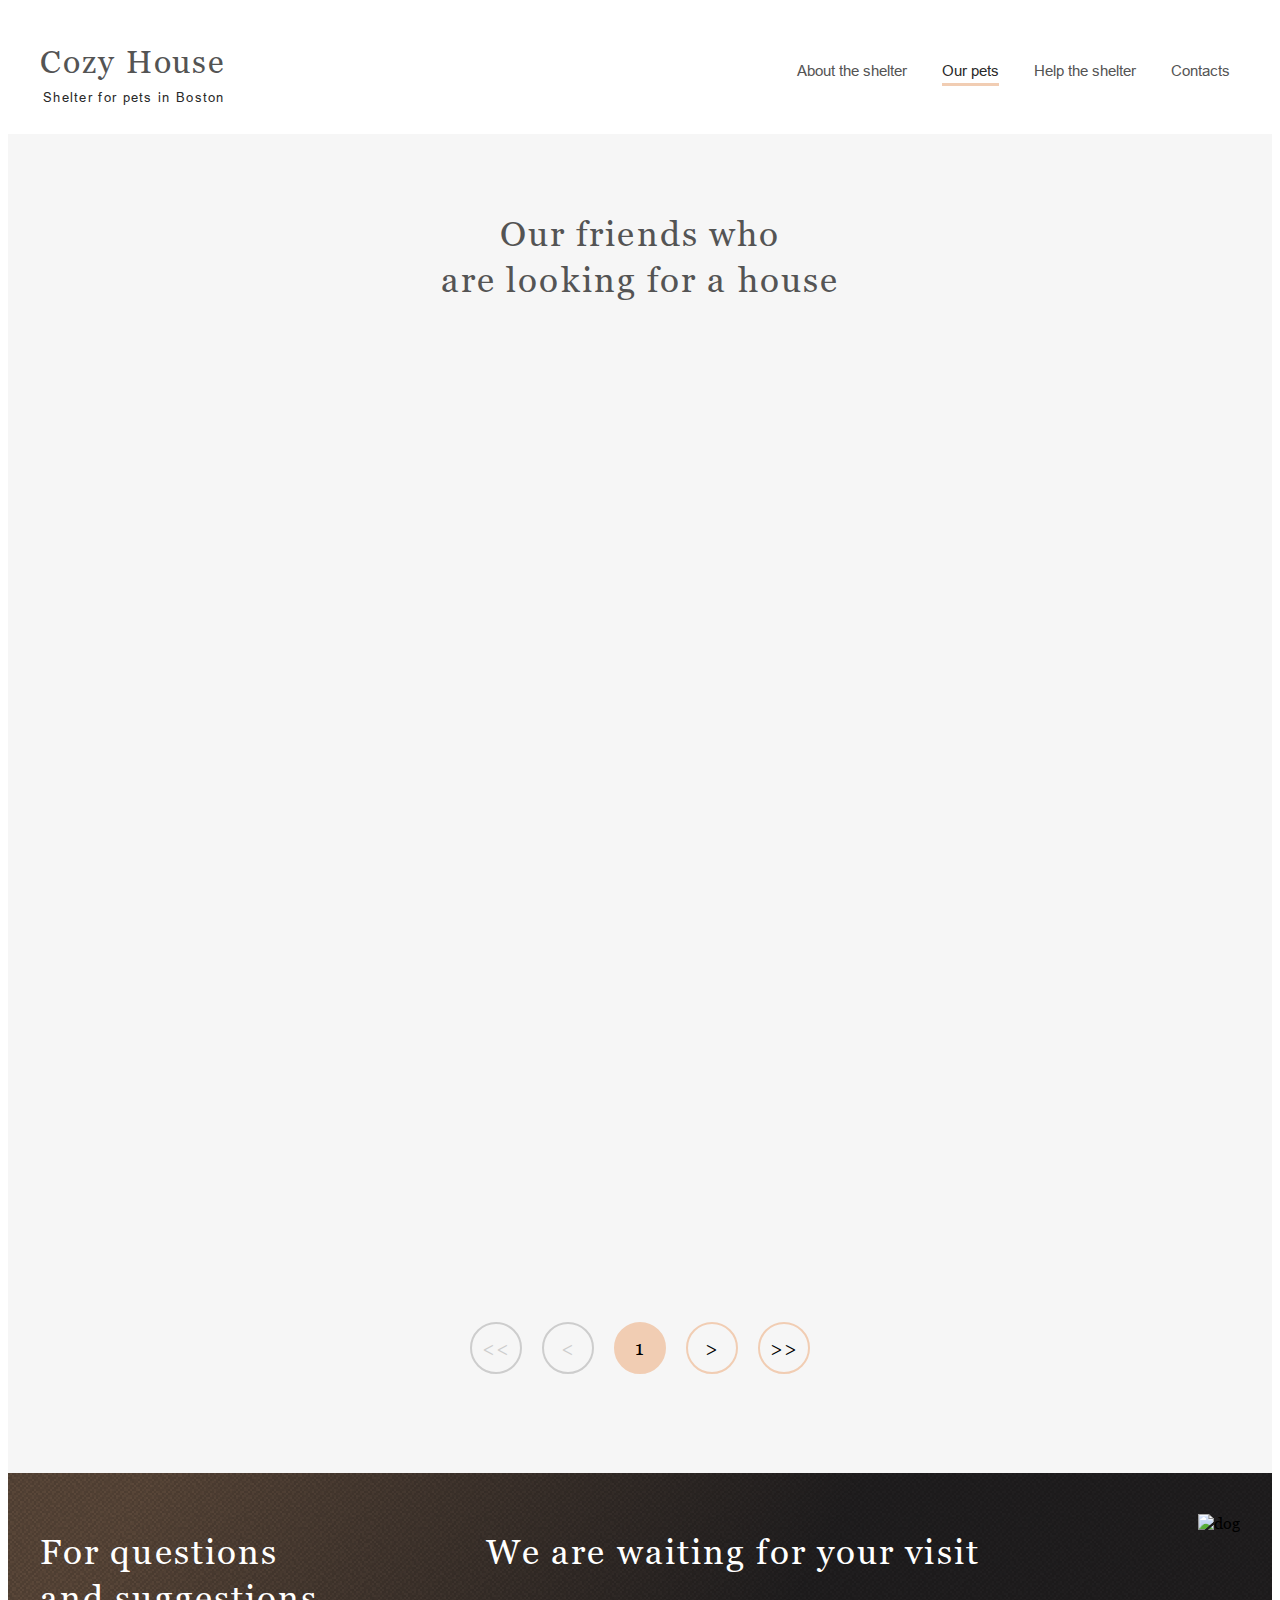
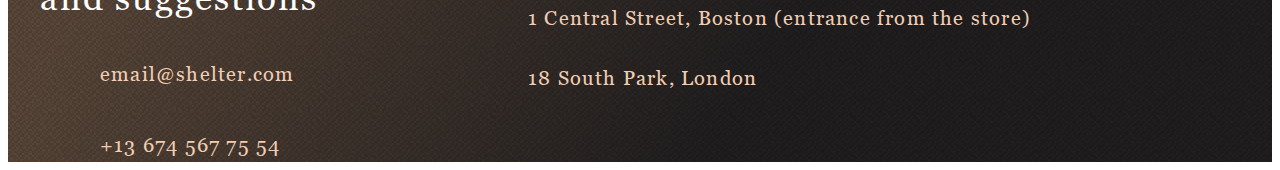
==== commit ed82d51f: "refactor: change links" ====
--- a/shelter/pages/pets/index.html
+++ b/shelter/pages/pets/index.html
@@ -14,7 +14,7 @@
     <header class="header">
         <div class="wrapper">
             <div class="logo">
-                <h1><a href='https://rolling-scopes-school.github.io/whityha-JSFE2022Q1/shelter/pages/main/'>Cozy House</a></h1>
+                <h1><a href='https://whityha.github.io/shelter/shelter/pages/main/'>Cozy House</a></h1>
                 <span>Shelter for pets in Boston</span>
             </div>
             <div class="burger-overlay"></div>
@@ -22,13 +22,13 @@
             </div>             
             <nav class="navbar">
                 <div class="fake-logo">
-                    <a class="cozy" href='https://rolling-scopes-school.github.io/whityha-JSFE2022Q1/shelter/pages/main/'>Cozy House</a>
+                    <a class="cozy" href='https://whityha.github.io/shelter/shelter/pages/main/'>Cozy House</a>
                     <span class="small-text">Shelter for pets in Boston</span>
                 </div>
                 <ul class="navbar-list">
-                    <li><a href="https://rolling-scopes-school.github.io/whityha-JSFE2022Q1/shelter/pages/main/">About the shelter</a></li>
+                    <li><a href="https://whityha.github.io/shelter/shelter/pages/main/">About the shelter</a></li>
                     <li><a class="active" href="#">Our pets</a></li>
-                    <li><a href="https://rolling-scopes-school.github.io/whityha-JSFE2022Q1/shelter/pages/main/#help">Help the shelter</a></li>
+                    <li><a href="https://whityha.github.io/shelter/shelter/pages/main/#help">Help the shelter</a></li>
                     <li><a href="#footer">Contacts</a></li>
                 </ul>
             </nav>
@@ -37,54 +37,100 @@
     <main>
         <div class="content wrapper">
             <h3>Our friends who<br> are looking for a house</h3>
-            <div class="content_cards">
-                <div class="content_cards_card">
-                    <img src="../../assets/images/pets-katrine.png" alt="katrine">
-                    <span class="animal-name">Katrine</span>
-                    <button data-name='Katrine' type="button">Learn more</button>
-                </div>
-                <div class="content_cards_card">
-                    <img src="../../assets/images/pets-jennifer.png" alt="jennifer">
-                    <span class="animal-name">Jennifer</span>
-                    <button type="button">Learn more</button>
-                </div>
-                <div class="content_cards_card">
-                    <img src="../../assets/images/pets-woody.png" alt="woody">
-                    <span class="animal-name">Woody</span>
-                    <button type="button">Learn more</button>
-                </div>
-                <div class="content_cards_card">
-                    <img src="../../assets/images/pets-sophia.png" alt="sophia">
-                    <span class="animal-name">Sophia</span>
-                    <button type="button">Learn more</button>
-                </div>
-                <div class="content_cards_card">
-                    <img src="../../assets/images/pets-timmy.png" alt="timmy">
-                    <span class="animal-name">Timmy</span>
-                    <button type="button">Learn more</button>
-                </div>
-                <div class="content_cards_card">
-                    <img src="../../assets/images/pets-charly.png" alt="charly">
-                    <span class="animal-name">Charly</span>
-                    <button type="button">Learn more</button>
-                </div>
-                <div class="content_cards_card">
-                    <img src="../../assets/images/pets-scarlett.png" alt="scarlett">
-                    <span class="animal-name">Scarlett</span>
-                    <button type="button">Learn more</button>
-                </div>
-                <div class="content_cards_card">
-                    <img src="../../assets/images/pets-freddie.png" alt="Freddie">
-                    <span class="animal-name">Freddie</span>
-                    <button type="button">Learn more</button>
-                </div>
+            <div class="wrapper-slider">
+                <ul class="slider-list">
+                    <li class="slider-item">
+                        <div class="card">
+                            <img src="../../assets/images/pets-katrine.png" alt="katrine">
+                            <span class="animal-name">Katrine</span>
+                            <button data-name='Katrine' type="button">Learn more</button>
+                        </div>
+                        <div class="card">
+                            <img src="../../assets/images/pets-jennifer.png" alt="jennifer">
+                            <span class="animal-name">Jennifer</span>
+                            <button type="button">Learn more</button>
+                        </div>
+                        <div class="card">
+                            <img src="../../assets/images/pets-woody.png" alt="woody">
+                            <span class="animal-name">Woody</span>
+                            <button type="button">Learn more</button>
+                        </div>
+                        <div class="card">
+                            <img src="../../assets/images/pets-sophia.png" alt="sophia">
+                            <span class="animal-name">Sophia</span>
+                            <button type="button">Learn more</button>
+                        </div>
+                        <div class="card">
+                            <img src="../../assets/images/pets-timmy.png" alt="timmy">
+                            <span class="animal-name">Timmy</span>
+                            <button type="button">Learn more</button>
+                        </div>
+                        <div class="card">
+                            <img src="../../assets/images/pets-charly.png" alt="charly">
+                            <span class="animal-name">Charly</span>
+                            <button type="button">Learn more</button>
+                        </div>
+                        <div class="card">
+                            <img src="../../assets/images/pets-scarlett.png" alt="scarlett">
+                            <span class="animal-name">Scarlett</span>
+                            <button type="button">Learn more</button>
+                        </div>
+                        <div class="card">
+                            <img src="../../assets/images/pets-freddie.png" alt="Freddie">
+                            <span class="animal-name">Freddie</span>
+                            <button type="button">Learn more</button>
+                        </div>
+                    </li>
+                    <li class="slider-item">
+                        <div class="card">
+                            <img src="../../assets/images/pets-katrine.png" alt="katrine">
+                            <span class="animal-name">Katrine</span>
+                            <button data-name='Katrine' type="button">Learn more</button>
+                        </div>
+                        <div class="card">
+                            <img src="../../assets/images/pets-jennifer.png" alt="jennifer">
+                            <span class="animal-name">Jennifer</span>
+                            <button type="button">Learn more</button>
+                        </div>
+                        <div class="card">
+                            <img src="../../assets/images/pets-woody.png" alt="woody">
+                            <span class="animal-name">Woody</span>
+                            <button type="button">Learn more</button>
+                        </div>
+                        <div class="card">
+                            <img src="../../assets/images/pets-sophia.png" alt="sophia">
+                            <span class="animal-name">Sophia</span>
+                            <button type="button">Learn more</button>
+                        </div>
+                        <div class="card">
+                            <img src="../../assets/images/pets-timmy.png" alt="timmy">
+                            <span class="animal-name">Timmy</span>
+                            <button type="button">Learn more</button>
+                        </div>
+                        <div class="card">
+                            <img src="../../assets/images/pets-charly.png" alt="charly">
+                            <span class="animal-name">Charly</span>
+                            <button type="button">Learn more</button>
+                        </div>
+                        <div class="card">
+                            <img src="../../assets/images/pets-scarlett.png" alt="scarlett">
+                            <span class="animal-name">Scarlett</span>
+                            <button type="button">Learn more</button>
+                        </div>
+                        <div class="card">
+                            <img src="../../assets/images/pets-freddie.png" alt="Freddie">
+                            <span class="animal-name">Freddie</span>
+                            <button type="button">Learn more</button>
+                        </div>
+                    </li>
+                </ul>                
             </div>
             <div class="content_pagination">
-                <button disabled class="prev-all pagination_btn"><<</button>
+                <button disabled class="prev-max pagination_btn"><<</button>
                 <button disabled class="prev pagination_btn"><</button>
-                <button class='page-number'>1</button>
+                <button class='page page-number'>1</button>
                 <button class="next pagination_btn">></button>
-                <button class="next-all pagination_btn">>></button>
+                <button class="next-max pagination_btn">>></button>
             </div>
         </div>
     </main>
@@ -107,6 +153,7 @@
             </div>
         </div>
     </footer>   
-    <script src="script.js"></script> 
+    <script src="script.js"></script>
+    <script src="pagination.js"></script>
 </body>
 </html>--- a/shelter/pages/pets/style.css
+++ b/shelter/pages/pets/style.css
@@ -1,2 +1,2 @@
-ul,ol{list-style:none;padding:0}a{text-decoration:none;color:inherit}html{scroll-behavior:smooth}*{-webkit-box-sizing:border-box;box-sizing:border-box}h1,h2,h3,h4,h5,h6{padding:0;margin:0}@font-face{font-family:'Arial';src:url("../../assets/fonts/arial/arial-regular.ttf") format("truetype");font-weight:400;font-style:normal}@font-face{font-family:'Arial';src:url("../../assets/fonts/arial/arial-italic.ttf") format("truetype");font-weight:400;font-style:italic}@font-face{font-family:'Georgia';src:url("../../assets/fonts/georgia/georgia-regular.ttf") format("truetype");font-weight:400;font-style:normal}body.active{overflow-y:hidden}body.active .logo{opacity:0}.wrapper{font-family:Arial,sans-serif;width:1200px;margin:0 auto}@media (max-width: 1279px){.wrapper{width:100%}}.overlay{-webkit-transition:.2s;transition:.2s}.overlay.active{position:fixed;z-index:4;width:100vw;height:100vh;background-color:rgba(41,41,41,0.6)}.overlay:hover{cursor:pointer}.popup{display:-webkit-box;display:-ms-flexbox;display:flex;width:900px;height:500px;background-color:#FAFAFA;border-radius:20px;position:fixed;top:50%;left:50%;z-index:10;-webkit-transform:translateX(-50%) translateY(-50%);transform:translateX(-50%) translateY(-50%);-webkit-transition:3s;transition:3s}@media (max-width: 1279px){.popup{width:630px;height:auto;min-height:350px}}@media (max-width: 1279px) and (max-width: 767px){.popup{width:240px}}.popup_close-btn{position:absolute;right:-40px;top:-50px;width:50px;height:50px;border:2px solid #F1CDB3;border-radius:100px;background-color:transparent;-webkit-transform:rotate(45deg);transform:rotate(45deg);cursor:pointer;-webkit-transition:.2s;transition:.2s}@media (max-width: 767px){.popup_close-btn{right:-25px}}.popup_close-btn:hover{background-color:#FDDCC4}.popup_close-btn::after{content:'';background-color:black;position:absolute;top:50%;left:50%;width:17px;height:2px;-webkit-transform:rotate(0deg) translateX(-50%) translateY(-50%);transform:rotate(0deg) translateX(-50%) translateY(-50%)}.popup_close-btn::before{content:'';background-color:black;position:absolute;top:50%;left:50%;width:2px;height:17px;-webkit-transform:rotate(0deg) translateX(-50%) translateY(-50%);transform:rotate(0deg) translateX(-50%) translateY(-50%)}.popup_img{width:500px}@media (max-width: 1279px){.popup_img{width:350px;height:350px}}@media (max-width: 1279px) and (max-width: 767px){.popup_img{display:none}}.popup_img img{width:500px;border-radius:10px}@media (max-width: 1279px){.popup_img img{width:350px;height:350px}}.popup_description{margin-left:29px;margin-top:50px;margin-right:20px;display:-webkit-box;display:-ms-flexbox;display:flex;-webkit-box-orient:vertical;-webkit-box-direction:normal;-ms-flex-direction:column;flex-direction:column;row-gap:40px;font-family:Georgia,serif}@media (max-width: 1279px){.popup_description{margin-top:10px;margin-left:11px;row-gap:20px}}@media (max-width: 1279px) and (max-width: 767px){.popup_description{margin:10px}}@media (max-width: 767px){.popup_description_breed{text-align:center}}.popup_description_breed .name-animal{font-size:35px;line-height:1.3;font-family:Georgia,serif;font-weight:400;letter-spacing:.06em;color:#545454;text-align:center;color:black;margin-bottom:10px}@media (max-width: 767px){.popup_description_breed .name-animal{font-size:25px;line-height:1.1}}.popup_description_breed p{font-size:20px;line-height:23px}@media (max-width: 1279px){.popup_description_text{font-size:13px}}@media (max-width: 1279px) and (max-width: 767px){.popup_description_text{text-align:justify}}.popup_description_list{display:-webkit-box;display:-ms-flexbox;display:flex;-webkit-box-orient:vertical;-webkit-box-direction:normal;-ms-flex-direction:column;flex-direction:column;row-gap:10px;margin:0}@media (max-width: 1279px){.popup_description_list{padding-bottom:10px}}.popup_description_list .list-item{font-weight:bold;position:relative;margin-left:20px}.popup_description_list .list-item .dinamic{font-weight:normal}.popup_description_list .list-item::before{color:#F1CDB3;content:'●';position:absolute;top:0px;left:-20px}.header{position:-webkit-sticky;position:sticky;top:0;background-color:#fff}@media (max-width: 1279px){.header{padding:0px 30px}}@media (max-width: 1279px) and (max-width: 767px){.header{padding:0 10px}}.header .wrapper{padding:30px 0px;display:-webkit-box;display:-ms-flexbox;display:flex;padding-top:36px;-webkit-box-pack:justify;-ms-flex-pack:justify;justify-content:space-between;position:relative;cursor:pointer}@media (max-width: 1279px){.header .wrapper{padding:29px 0px}}@media (max-width: 1279px) and (max-width: 767px){.header .wrapper{-webkit-box-align:center;-ms-flex-align:center;align-items:center}}.header .wrapper .burger-overlay{-webkit-transition:.2s;transition:.2s}.header .wrapper .burger-overlay.active{position:fixed;top:0;right:0;z-index:4;width:100vw;height:100vh;background-color:rgba(41,41,41,0.6)}.header .wrapper .logo{height:60px;-webkit-transition:.2s;transition:.2s}.header .wrapper .logo h1{color:#545454;font-family:Georgia,serif;font-size:32px;line-height:1.1;letter-spacing:.06em;font-weight:400;margin-bottom:8px}@media (max-width: 767px){.header .wrapper .logo h1{position:relative;z-index:3}}.header .wrapper .logo span{display:inline-block;font-family:Arial,sans-serif;padding-left:3px;color:#292929;letter-spacing:.1em;font-size:13px;line-height:14.95px}@media (max-width: 767px){.header .wrapper .logo span{position:relative;z-index:3}}.header .wrapper .burger{display:none;-webkit-transition:.4s;transition:.4s}@media (max-width: 767px){.header .wrapper .burger{display:-webkit-box;display:-ms-flexbox;display:flex;width:30px;height:22px;background:url("../../assets/images/Burger-pets.svg") no-repeat center center;margin-right:43px;z-index:8}}.header .wrapper .navbar.navbar-active .fake-logo{opacity:1}.header .wrapper .navbar{width:36.9%;position:relative}@media (max-width: 1279px){.header .wrapper .navbar{width:63%}}@media (max-width: 1279px) and (max-width: 767px){.header .wrapper .navbar{position:fixed;top:0;right:-110%;width:320px;height:100vh;background-color:#fff;display:-webkit-box;display:-ms-flexbox;display:flex;-webkit-box-pack:center;-ms-flex-pack:center;justify-content:center;-webkit-box-align:center;-ms-flex-align:center;align-items:center;-webkit-transition:.5s;transition:.5s;z-index:6}}.header .wrapper .navbar .fake-logo{-webkit-transition:cubic-bezier(0.42, 0, 0.58, 1.02) 0.5s;transition:cubic-bezier(0.42, 0, 0.58, 1.02) 0.5s;opacity:0;display:none}.header .wrapper .navbar .fake-logo .cozy{font-family:Georgia,serif;color:#545454;font-size:32px;letter-spacing:0.06em;font-weight:400}.header .wrapper .navbar .fake-logo .small-text{font-family:Arial,sans-serif;font-size:13px;letter-spacing:0.116em;font-weight:400;display:inline-block;padding-left:4px;padding-top:9px;letter-spacing:.1em}@media (max-width: 767px){.header .wrapper .navbar .fake-logo{display:block;opacity:0;position:absolute;top:30px;left:10px}}.header .wrapper .navbar-list{display:-webkit-box;display:-ms-flexbox;display:flex;-webkit-column-gap:35px;column-gap:35px;color:#545454;font-size:15px;line-height:24px}@media (max-width: 1279px){.header .wrapper .navbar-list{-webkit-column-gap:36px;column-gap:36px;-webkit-box-pack:end;-ms-flex-pack:end;justify-content:flex-end}}@media (max-width: 1279px) and (max-width: 767px){.header .wrapper .navbar-list{-webkit-box-orient:vertical;-webkit-box-direction:normal;-ms-flex-direction:column;flex-direction:column;-webkit-box-align:center;-ms-flex-align:center;align-items:center;row-gap:43px}}.header .wrapper .navbar-list .active{color:#292929;position:relative;padding-bottom:7px}.header .wrapper .navbar-list .active::after{content:'';position:absolute;width:100%;bottom:0;left:0;height:3px;background-color:#F1CDB3}.header .wrapper .navbar-list a{-webkit-transition:.1s;transition:.1s}@media (max-width: 767px){.header .wrapper .navbar-list a{font-size:32px}}.header .wrapper .navbar-list a:hover{color:#292929}@media (max-width: 767px){.header .wrapper .navbar-active{right:0}}@media (max-width: 767px){.header .wrapper .burger-active{position:fixed;top:48px;right:13px;-webkit-transform:rotate(90deg);transform:rotate(90deg);z-index:8}}main{background-color:#F6F6F6}main .content{padding:77px 0px 99px 0px;display:-webkit-box;display:-ms-flexbox;display:flex;-webkit-box-orient:vertical;-webkit-box-direction:normal;-ms-flex-direction:column;flex-direction:column;-webkit-box-align:center;-ms-flex-align:center;align-items:center}@media (max-width: 1279px){main .content{padding-top:83px;padding-bottom:74px}}@media (max-width: 1279px) and (max-width: 767px){main .content{padding:42px 10px}}main .content h3{font-size:35px;line-height:1.3;font-family:Georgia,serif;font-weight:400;letter-spacing:.06em;color:#545454;text-align:center}@media (max-width: 767px){main .content h3{font-size:25px;line-height:1.1}}@media (max-width: 767px){main .content h3{line-height:1.26}}main .content_cards{margin-top:60px;margin-bottom:60px;display:-webkit-box;display:-ms-flexbox;display:flex;-ms-flex-wrap:wrap;flex-wrap:wrap;-webkit-box-pack:center;-ms-flex-pack:center;justify-content:center;-webkit-column-gap:40px;column-gap:40px;row-gap:30px;color:#545454}@media (max-width: 1279px){main .content_cards{margin-top:30px;margin-bottom:40px;max-width:768px}}@media (max-width: 1279px) and (max-width: 767px){main .content_cards{-webkit-box-orient:vertical;-webkit-box-direction:normal;-ms-flex-direction:column;flex-direction:column;-ms-flex-wrap:nowrap;flex-wrap:nowrap;-webkit-box-align:center;-ms-flex-align:center;align-items:center;margin-bottom:42px;margin-top:42px}}main .content_cards_card{width:270px;border-radius:9px;height:435px;background-color:#FAFAFA;font-family:Georgia,serif;display:-webkit-box;display:-ms-flexbox;display:flex;-webkit-box-orient:vertical;-webkit-box-direction:normal;-ms-flex-direction:column;flex-direction:column;-webkit-box-align:center;-ms-flex-align:center;align-items:center;-webkit-transition:.2s;transition:.2s}@media (max-width: 1279px){main .content_cards_card:nth-child(7){display:none}main .content_cards_card:nth-child(8){display:none}}@media (max-width: 1279px) and (max-width: 767px){main .content_cards_card{margin:0;display:none}main .content_cards_card:nth-child(1),main .content_cards_card:nth-child(2),main .content_cards_card:nth-child(3){display:-webkit-box;display:-ms-flexbox;display:flex}}main .content_cards_card:hover{background-color:#fff}main .content_cards_card:hover button{border-color:#F1CDB3;background-color:#F1CDB3}main .content_cards_card img{margin-bottom:30px}main .content_cards_card .animal-name{margin-bottom:30px;font-size:20px;letter-spacing:.06em;line-height:1.13}main .content_cards_card button{color:#292929;padding:15px 45px;border-radius:100px;border:2px solid #F1CDB3;background-color:transparent;-webkit-transition:.2s;transition:.2s;font-size:17px;font-weight:400;letter-spacing:.06em}main .content_cards_card button:hover{cursor:pointer;border-color:#FDDCC4;background-color:#FDDCC4}main .content_pagination{display:-webkit-box;display:-ms-flexbox;display:flex;-webkit-column-gap:20px;column-gap:20px;-webkit-box-pack:center;-ms-flex-pack:center;justify-content:center}@media (max-width: 767px){main .content_pagination{-webkit-column-gap:10px;column-gap:10px}}main .content_pagination button{font-family:Georgia,serif;border-radius:50px;border:2px solid #F1CDB3;width:52px;height:52px;font-size:20px;letter-spacing:.06em;background-color:inherit;-webkit-transition:.2s;transition:.2s}main .content_pagination .pagination_btn:hover:not([disabled]){cursor:pointer;background-color:#FDDCC4;border:2px solid #FDDCC4}main .content_pagination .pagination_btn:disabled{border:2px solid #CDCDCD;color:#CDCDCD;cursor:default}main .content_pagination .page-number{background-color:#F1CDB3}.footer{background:url("../../assets/images/noise_transparent@2x.png"),linear-gradient(120deg, #5B483A 10%, #211F20 60%);padding-top:40px}@media (max-width: 1279px){.footer{padding-top:14px}}@media (max-width: 1279px) and (max-width: 767px){.footer{padding-top:0}}.footer_content{display:-webkit-box;display:-ms-flexbox;display:flex;-webkit-box-pack:justify;-ms-flex-pack:justify;justify-content:space-between;font-family:Georgia,serif;margin-top:6px}@media (max-width: 1279px){.footer_content{-webkit-box-align:center;-ms-flex-align:center;align-items:center;-ms-flex-wrap:wrap;flex-wrap:wrap;-webkit-box-pack:center;-ms-flex-pack:center;justify-content:center;row-gap:65px;-webkit-column-gap:28px;column-gap:28px}}@media (max-width: 1279px) and (max-width: 767px){.footer_content{margin-top:0;padding:25px 10px 0 10px;row-gap:0;-ms-flex-wrap:none;flex-wrap:none;-webkit-box-orient:vertical;-webkit-box-direction:normal;-ms-flex-direction:column;flex-direction:column;-webkit-box-align:center;-ms-flex-align:center;align-items:center}}.footer_content_contacts{display:-webkit-box;display:-ms-flexbox;display:flex;-webkit-box-orient:vertical;-webkit-box-direction:normal;-ms-flex-direction:column;flex-direction:column;max-width:23.5%;padding-top:10px}@media (max-width: 1279px){.footer_content_contacts{max-width:40%}}@media (max-width: 1279px) and (max-width: 767px){.footer_content_contacts{max-width:100%;margin:0;-webkit-box-align:center;-ms-flex-align:center;align-items:center}}.footer_content_contacts h3{font-size:35px;line-height:1.3;font-family:Georgia,serif;font-weight:400;letter-spacing:.06em;color:#545454;text-align:center;color:#fff;margin-bottom:40px;text-align:left}@media (max-width: 767px){.footer_content_contacts h3{font-size:25px;line-height:1.1}}@media (max-width: 1279px){.footer_content_contacts h3{text-align:left}}@media (max-width: 1279px) and (max-width: 767px){.footer_content_contacts h3{margin-bottom:45px;text-align:center}}.footer_content_contacts .email{padding-left:60px;padding-top:3px;padding-bottom:3px;font-family:Georgia,serif;font-size:20px;line-height:23px;letter-spacing:.06em;color:#F1CDB3;text-decoration:none;font-weight:400;margin-bottom:40px;background:url("../../assets/icons/mail.svg") no-repeat left center}.footer_content_contacts .phone{padding:5px 0px 5px 60px;font-family:Georgia,serif;font-size:20px;line-height:23px;letter-spacing:.06em;color:#F1CDB3;text-decoration:none;font-weight:400;background:url("../../assets/icons/icon-phone.svg") no-repeat left center}.footer_content_contacts .email:hover,.footer_content_contacts .phone:hover{text-decoration:underline}.footer_content_address{display:-webkit-box;display:-ms-flexbox;display:flex;padding-top:10px;-webkit-box-orient:vertical;-webkit-box-direction:normal;-ms-flex-direction:column;flex-direction:column;margin-left:157px;font-family:Georgia,serif;font-size:20px;line-height:23px;letter-spacing:.06em;color:#F1CDB3}@media (max-width: 1279px){.footer_content_address{margin-left:0;padding-left:5px;max-width:40%}}@media (max-width: 1279px) and (max-width: 767px){.footer_content_address{padding-left:0;max-width:100%;padding-top:45px;-webkit-box-align:start;-ms-flex-align:start;align-items:flex-start}}.footer_content_address h3{font-size:35px;line-height:1.3;font-family:Georgia,serif;font-weight:400;letter-spacing:.06em;color:#545454;text-align:center;color:#fff;text-align:left}@media (max-width: 767px){.footer_content_address h3{font-size:25px;line-height:1.1}}@media (max-width: 1279px){.footer_content_address h3{max-width:480px}}@media (max-width: 1279px) and (max-width: 767px){.footer_content_address h3{-ms-flex-item-align:center;-ms-grid-row-align:center;align-self:center;text-align:center;margin:0px 15px;line-height:1.25}}.footer_content_address .address_boston,.footer_content_address .address_london{font-style:normal;margin-top:32px}@media (max-width: 767px){.footer_content_address .address_boston,.footer_content_address .address_london{margin-top:34px}}.footer_content_address .address_boston a,.footer_content_address .address_london a{display:inline-block;color:inherit;text-decoration:none;background:url("../../assets/icons/icon-marker.svg") no-repeat left center;padding-left:42px;text-align:left}.footer_content_address .address_boston a:hover,.footer_content_address .address_london a:hover{text-decoration:underline}.footer_content_address .address_london a{padding-top:5px;padding-bottom:5px}@media (max-width: 767px){.footer_content_address .address_boston a{padding-top:5px;padding-bottom:5px}}.footer_content_image{margin-left:160px;max-height:310px;margin-top:-5px}@media (max-width: 1279px){.footer_content_image{margin:0}}@media (max-width: 1279px) and (max-width: 767px){.footer_content_image{margin:40px 0 0 0;width:86%}.footer_content_image img{display:block;width:100%;margin:0 auto;max-width:300px}}
+ul,ol{list-style:none;padding:0}a{text-decoration:none;color:inherit}html{scroll-behavior:smooth}*{-webkit-box-sizing:border-box;box-sizing:border-box}h1,h2,h3,h4,h5,h6{padding:0;margin:0}@font-face{font-family:'Arial';src:url("../../assets/fonts/arial/arial-regular.ttf") format("truetype");font-weight:400;font-style:normal}@font-face{font-family:'Arial';src:url("../../assets/fonts/arial/arial-italic.ttf") format("truetype");font-weight:400;font-style:italic}@font-face{font-family:'Georgia';src:url("../../assets/fonts/georgia/georgia-regular.ttf") format("truetype");font-weight:400;font-style:normal}body.active{overflow-y:hidden}.wrapper{font-family:Arial,sans-serif;width:1200px;margin:0 auto}@media (max-width: 1279px){.wrapper{width:100%}}.overlay{-webkit-transition:.2s;transition:.2s}.overlay.active{position:fixed;z-index:14;width:100vw;height:100vh;background-color:rgba(41,41,41,0.6)}.overlay:hover{cursor:pointer}.overlay:hover .popup{cursor:default}.overlay:hover .popup_close-btn{background-color:#FDDCC4}.popup{display:-webkit-box;display:-ms-flexbox;display:flex;width:900px;height:500px;background-color:#FAFAFA;border-radius:20px;position:fixed;top:50%;left:50%;z-index:20;-webkit-transform:translateX(-50%) translateY(-50%);transform:translateX(-50%) translateY(-50%);-webkit-transition:3s;transition:3s}.popup:hover .popup_close-btn{background-color:transparent}.popup:hover .popup_close-btn:hover{background-color:#FDDCC4}@media (max-width: 1279px){.popup{width:630px;height:auto;min-height:350px}}@media (max-width: 1279px) and (max-width: 767px){.popup{width:240px}}.popup_close-btn{position:absolute;right:-40px;top:-50px;width:50px;height:50px;border:2px solid #F1CDB3;border-radius:100px;background-color:transparent;-webkit-transform:rotate(45deg);transform:rotate(45deg);cursor:pointer;-webkit-transition:.2s;transition:.2s}@media (max-width: 767px){.popup_close-btn{right:-25px}}.popup_close-btn:hover{background-color:#FDDCC4}.popup_close-btn::after{content:'';background-color:black;position:absolute;top:50%;left:50%;width:17px;height:2px;-webkit-transform:rotate(0deg) translateX(-50%) translateY(-50%);transform:rotate(0deg) translateX(-50%) translateY(-50%)}.popup_close-btn::before{content:'';background-color:black;position:absolute;top:50%;left:50%;width:2px;height:17px;-webkit-transform:rotate(0deg) translateX(-50%) translateY(-50%);transform:rotate(0deg) translateX(-50%) translateY(-50%)}.popup_img{width:500px}@media (max-width: 1279px){.popup_img{width:350px;height:350px}}@media (max-width: 1279px) and (max-width: 767px){.popup_img{display:none}}.popup_img img{width:500px;border-radius:10px}@media (max-width: 1279px){.popup_img img{width:350px;height:350px}}.popup_description{margin-left:29px;margin-top:50px;margin-right:20px;display:-webkit-box;display:-ms-flexbox;display:flex;-webkit-box-orient:vertical;-webkit-box-direction:normal;-ms-flex-direction:column;flex-direction:column;row-gap:40px;font-family:Georgia,serif}@media (max-width: 1279px){.popup_description{margin-top:10px;margin-left:11px;row-gap:20px}}@media (max-width: 1279px) and (max-width: 767px){.popup_description{margin:10px}}@media (max-width: 767px){.popup_description_breed{text-align:center}}.popup_description_breed .name-animal{font-size:35px;line-height:1.3;font-family:Georgia,serif;font-weight:400;letter-spacing:.06em;color:#545454;text-align:center;color:black;margin-bottom:10px;text-align:left}@media (max-width: 767px){.popup_description_breed .name-animal{font-size:25px;line-height:1.1}}@media (max-width: 767px){.popup_description_breed .name-animal{text-align:center}}.popup_description_breed p{font-size:20px;line-height:23px;margin:0}.popup_description_text{margin:0}@media (max-width: 1279px){.popup_description_text{font-size:13px}}@media (max-width: 1279px) and (max-width: 767px){.popup_description_text{text-align:justify}}.popup_description_list{display:-webkit-box;display:-ms-flexbox;display:flex;-webkit-box-orient:vertical;-webkit-box-direction:normal;-ms-flex-direction:column;flex-direction:column;row-gap:10px;margin:0}@media (max-width: 1279px){.popup_description_list{padding-bottom:10px}}.popup_description_list .list-item{font-weight:bold;position:relative;margin-left:20px}.popup_description_list .list-item .dinamic{font-weight:normal}.popup_description_list .list-item::before{color:#F1CDB3;content:'●';position:absolute;top:0px;left:-20px}.header{position:-webkit-sticky;position:sticky;top:0;background-color:#fff;z-index:10}@media (max-width: 1279px){.header{padding:0px 30px}}@media (max-width: 1279px) and (max-width: 767px){.header{padding:0 10px}}.header .wrapper{padding:30px 0px;display:-webkit-box;display:-ms-flexbox;display:flex;padding-top:36px;-webkit-box-pack:justify;-ms-flex-pack:justify;justify-content:space-between;position:relative;cursor:pointer}@media (max-width: 1279px){.header .wrapper{padding:29px 0px}}@media (max-width: 1279px) and (max-width: 767px){.header .wrapper{-webkit-box-align:center;-ms-flex-align:center;align-items:center}}.header .wrapper .burger-overlay{-webkit-transition:.2s;transition:.2s}.header .wrapper .burger-overlay.active{position:fixed;top:0;right:0;z-index:4;width:100vw;height:100vh;background-color:rgba(41,41,41,0.6)}.header .wrapper .logo{height:60px;-webkit-transition:.2s;transition:.2s}.header .wrapper .logo h1{color:#545454;font-family:Georgia,serif;font-size:32px;line-height:1.1;letter-spacing:.06em;font-weight:400;margin-bottom:8px}@media (max-width: 767px){.header .wrapper .logo h1{position:relative;z-index:3}}.header .wrapper .logo span{display:inline-block;font-family:Arial,sans-serif;padding-left:3px;color:#292929;letter-spacing:.1em;font-size:13px;line-height:14.95px}@media (max-width: 767px){.header .wrapper .logo span{position:relative;z-index:3}}.header .wrapper .logo.active{opacity:0}.header .wrapper .burger{display:none;-webkit-transition:.4s;transition:.4s}@media (max-width: 767px){.header .wrapper .burger{display:-webkit-box;display:-ms-flexbox;display:flex;width:30px;height:22px;background:url("../../assets/images/Burger-pets.svg") no-repeat center center;margin-right:43px;z-index:8}}.header .wrapper .navbar.navbar-active .fake-logo{opacity:1}.header .wrapper .navbar{width:36.9%;position:relative}@media (max-width: 1279px){.header .wrapper .navbar{width:63%}}@media (max-width: 1279px) and (max-width: 767px){.header .wrapper .navbar{position:fixed;top:0;right:-110%;width:320px;height:100vh;background-color:#fff;display:-webkit-box;display:-ms-flexbox;display:flex;-webkit-box-pack:center;-ms-flex-pack:center;justify-content:center;-webkit-box-align:center;-ms-flex-align:center;align-items:center;-webkit-transition:.5s;transition:.5s;z-index:6}}.header .wrapper .navbar .fake-logo{-webkit-transition:cubic-bezier(0.42, 0, 0.58, 1.02) 0.5s;transition:cubic-bezier(0.42, 0, 0.58, 1.02) 0.5s;opacity:0;display:none}.header .wrapper .navbar .fake-logo .cozy{font-family:Georgia,serif;color:#545454;font-size:32px;letter-spacing:0.06em;font-weight:400}.header .wrapper .navbar .fake-logo .small-text{font-family:Arial,sans-serif;font-size:13px;letter-spacing:0.116em;font-weight:400;display:inline-block;padding-left:4px;padding-top:9px;letter-spacing:.1em}@media (max-width: 767px){.header .wrapper .navbar .fake-logo{display:block;opacity:0;position:absolute;top:30px;left:10px}}.header .wrapper .navbar-list{display:-webkit-box;display:-ms-flexbox;display:flex;-webkit-column-gap:35px;column-gap:35px;color:#545454;font-size:15px;line-height:24px}@media (max-width: 1279px){.header .wrapper .navbar-list{-webkit-column-gap:36px;column-gap:36px;-webkit-box-pack:end;-ms-flex-pack:end;justify-content:flex-end}}@media (max-width: 1279px) and (max-width: 767px){.header .wrapper .navbar-list{-webkit-box-orient:vertical;-webkit-box-direction:normal;-ms-flex-direction:column;flex-direction:column;-webkit-box-align:center;-ms-flex-align:center;align-items:center;row-gap:43px}}.header .wrapper .navbar-list .active{color:#292929;position:relative;padding-bottom:7px}.header .wrapper .navbar-list .active::after{content:'';position:absolute;width:100%;bottom:0;left:0;height:3px;background-color:#F1CDB3}.header .wrapper .navbar-list a{-webkit-transition:.1s;transition:.1s}@media (max-width: 767px){.header .wrapper .navbar-list a{font-size:32px}}.header .wrapper .navbar-list a:hover{color:#292929}@media (max-width: 767px){.header .wrapper .navbar-active{right:0}}@media (max-width: 767px){.header .wrapper .burger-active{position:fixed;top:48px;right:13px;-webkit-transform:rotate(90deg);transform:rotate(90deg);z-index:8}}main{background-color:#F6F6F6}main .content{padding:77px 0px 99px 0px;display:-webkit-box;display:-ms-flexbox;display:flex;-webkit-box-orient:vertical;-webkit-box-direction:normal;-ms-flex-direction:column;flex-direction:column;-webkit-box-align:center;-ms-flex-align:center;align-items:center}@media (max-width: 1279px){main .content{padding-top:83px;padding-bottom:78px}}@media (max-width: 1279px) and (max-width: 767px){main .content{padding:42px 10px}}main .content h3{font-size:35px;line-height:1.3;font-family:Georgia,serif;font-weight:400;letter-spacing:.06em;color:#545454;text-align:center}@media (max-width: 767px){main .content h3{font-size:25px;line-height:1.1}}@media (max-width: 767px){main .content h3{line-height:1.26}}main .content .wrapper-slider{width:100%;height:900px;margin-top:60px;margin-bottom:60px}@media (max-width: 1279px){main .content .wrapper-slider{height:1365px;margin-top:30px;margin-bottom:35px}}@media (max-width: 1279px) and (max-width: 767px){main .content .wrapper-slider{margin-top:0px;margin-bottom:85px}}main .content .slider-list{position:relative;width:100%;height:900px;margin:0}main .content .slider-item{position:absolute;left:0;top:0;width:100%;display:-webkit-box;display:-ms-flexbox;display:flex;-ms-flex-wrap:wrap;flex-wrap:wrap;-webkit-box-pack:center;-ms-flex-pack:center;justify-content:center;-webkit-column-gap:40px;column-gap:40px;row-gap:30px;color:#545454;opacity:0;-webkit-transition:.5s;transition:.5s}@media (max-width: 1279px){main .content .slider-item{max-width:768px;top:0;left:50%;-webkit-transform:translateX(-50%);transform:translateX(-50%)}}@media (max-width: 1279px) and (max-width: 767px){main .content .slider-item{-webkit-box-orient:vertical;-webkit-box-direction:normal;-ms-flex-direction:column;flex-direction:column;-ms-flex-wrap:nowrap;flex-wrap:nowrap;-webkit-box-align:center;-ms-flex-align:center;align-items:center;margin-bottom:42px;margin-top:42px}}main .content .slider-item .card{width:270px;border-radius:9px;height:435px;background-color:#FAFAFA;font-family:Georgia,serif;display:-webkit-box;display:-ms-flexbox;display:flex;-webkit-box-orient:vertical;-webkit-box-direction:normal;-ms-flex-direction:column;flex-direction:column;-webkit-box-align:center;-ms-flex-align:center;align-items:center;-webkit-transition:.2s;transition:.2s;cursor:pointer}main .content .slider-item .card:hover{background-color:#fff}main .content .slider-item .card:hover button{border-color:#F1CDB3;background-color:#F1CDB3}main .content .slider-item .card img{margin-bottom:30px}main .content .slider-item .card .animal-name{margin-bottom:30px;font-size:20px;letter-spacing:.06em;line-height:1.13}main .content .slider-item .card button{color:#292929;padding:15px 45px;border-radius:100px;border:2px solid #F1CDB3;background-color:transparent;-webkit-transition:.2s;transition:.2s;font-size:17px;font-weight:400;letter-spacing:.06em}main .content .slider-item .card button:hover{cursor:pointer;border-color:#FDDCC4;background-color:#FDDCC4}main .content_pagination{display:-webkit-box;display:-ms-flexbox;display:flex;-webkit-column-gap:20px;column-gap:20px;-webkit-box-pack:center;-ms-flex-pack:center;justify-content:center}@media (max-width: 767px){main .content_pagination{-webkit-column-gap:10px;column-gap:10px}}main .content_pagination button{font-family:Georgia,serif;border-radius:50px;border:2px solid #F1CDB3;width:52px;height:52px;font-size:20px;letter-spacing:.06em;background-color:inherit;-webkit-transition:.2s;transition:.2s}main .content_pagination .pagination_btn:hover:not([disabled]){cursor:pointer;background-color:#FDDCC4;border:2px solid #FDDCC4}main .content_pagination .pagination_btn:disabled{border:2px solid #CDCDCD;color:#CDCDCD;cursor:default}main .content_pagination .page-number{background-color:#F1CDB3}.footer{background:url("../../assets/images/noise_transparent@2x.png"),linear-gradient(120deg, #5B483A 10%, #211F20 60%);padding-top:40px}@media (max-width: 1279px){.footer{padding-top:14px}}@media (max-width: 1279px) and (max-width: 767px){.footer{padding-top:0}}.footer_content{display:-webkit-box;display:-ms-flexbox;display:flex;-webkit-box-pack:justify;-ms-flex-pack:justify;justify-content:space-between;font-family:Georgia,serif;margin-top:6px}@media (max-width: 1279px){.footer_content{-webkit-box-align:center;-ms-flex-align:center;align-items:center;-ms-flex-wrap:wrap;flex-wrap:wrap;-webkit-box-pack:center;-ms-flex-pack:center;justify-content:center;row-gap:65px;-webkit-column-gap:28px;column-gap:28px}}@media (max-width: 1279px) and (max-width: 767px){.footer_content{margin-top:0;padding:25px 10px 0 10px;row-gap:0;-ms-flex-wrap:none;flex-wrap:none;-webkit-box-orient:vertical;-webkit-box-direction:normal;-ms-flex-direction:column;flex-direction:column;-webkit-box-align:center;-ms-flex-align:center;align-items:center}}.footer_content_contacts{display:-webkit-box;display:-ms-flexbox;display:flex;-webkit-box-orient:vertical;-webkit-box-direction:normal;-ms-flex-direction:column;flex-direction:column;max-width:23.5%;padding-top:10px}@media (max-width: 1279px){.footer_content_contacts{max-width:40%}}@media (max-width: 1279px) and (max-width: 767px){.footer_content_contacts{max-width:100%;margin:0;-webkit-box-align:center;-ms-flex-align:center;align-items:center}}.footer_content_contacts h3{font-size:35px;line-height:1.3;font-family:Georgia,serif;font-weight:400;letter-spacing:.06em;color:#545454;text-align:center;color:#fff;margin-bottom:40px;text-align:left}@media (max-width: 767px){.footer_content_contacts h3{font-size:25px;line-height:1.1}}@media (max-width: 1279px){.footer_content_contacts h3{text-align:left}}@media (max-width: 1279px) and (max-width: 767px){.footer_content_contacts h3{margin-bottom:45px;text-align:center}}.footer_content_contacts .email{padding-left:60px;padding-top:3px;padding-bottom:3px;font-family:Georgia,serif;font-size:20px;line-height:23px;letter-spacing:.06em;color:#F1CDB3;text-decoration:none;font-weight:400;margin-bottom:40px;background:url("../../assets/icons/mail.svg") no-repeat left center}.footer_content_contacts .phone{padding:5px 0px 5px 60px;font-family:Georgia,serif;font-size:20px;line-height:23px;letter-spacing:.06em;color:#F1CDB3;text-decoration:none;font-weight:400;background:url("../../assets/icons/icon-phone.svg") no-repeat left center}.footer_content_contacts .email:hover,.footer_content_contacts .phone:hover{text-decoration:underline}.footer_content_address{display:-webkit-box;display:-ms-flexbox;display:flex;padding-top:10px;-webkit-box-orient:vertical;-webkit-box-direction:normal;-ms-flex-direction:column;flex-direction:column;margin-left:157px;font-family:Georgia,serif;font-size:20px;line-height:23px;letter-spacing:.06em;color:#F1CDB3}@media (max-width: 1279px){.footer_content_address{margin-left:0;padding-left:5px;max-width:40%}}@media (max-width: 1279px) and (max-width: 767px){.footer_content_address{padding-left:0;max-width:100%;padding-top:45px;-webkit-box-align:start;-ms-flex-align:start;align-items:flex-start}}.footer_content_address h3{font-size:35px;line-height:1.3;font-family:Georgia,serif;font-weight:400;letter-spacing:.06em;color:#545454;text-align:center;color:#fff;text-align:left}@media (max-width: 767px){.footer_content_address h3{font-size:25px;line-height:1.1}}@media (max-width: 1279px){.footer_content_address h3{max-width:480px}}@media (max-width: 1279px) and (max-width: 767px){.footer_content_address h3{-ms-flex-item-align:center;-ms-grid-row-align:center;align-self:center;text-align:center;margin:0px 15px;line-height:1.25}}.footer_content_address .address_boston,.footer_content_address .address_london{font-style:normal;margin-top:32px}@media (max-width: 767px){.footer_content_address .address_boston,.footer_content_address .address_london{margin-top:34px}}.footer_content_address .address_boston a,.footer_content_address .address_london a{display:inline-block;color:inherit;text-decoration:none;background:url("../../assets/icons/icon-marker.svg") no-repeat left center;padding-left:42px;text-align:left}.footer_content_address .address_boston a:hover,.footer_content_address .address_london a:hover{text-decoration:underline}.footer_content_address .address_london a{padding-top:5px;padding-bottom:5px}@media (max-width: 767px){.footer_content_address .address_boston a{padding-top:5px;padding-bottom:5px}}.footer_content_image{margin-left:160px;max-height:310px;margin-top:-5px}@media (max-width: 1279px){.footer_content_image{margin:0}}@media (max-width: 1279px) and (max-width: 767px){.footer_content_image{margin:40px 0 0 0;width:86%}.footer_content_image img{display:block;width:100%;margin:0 auto;max-width:300px}}
 /*# sourceMappingURL=style.css.map */